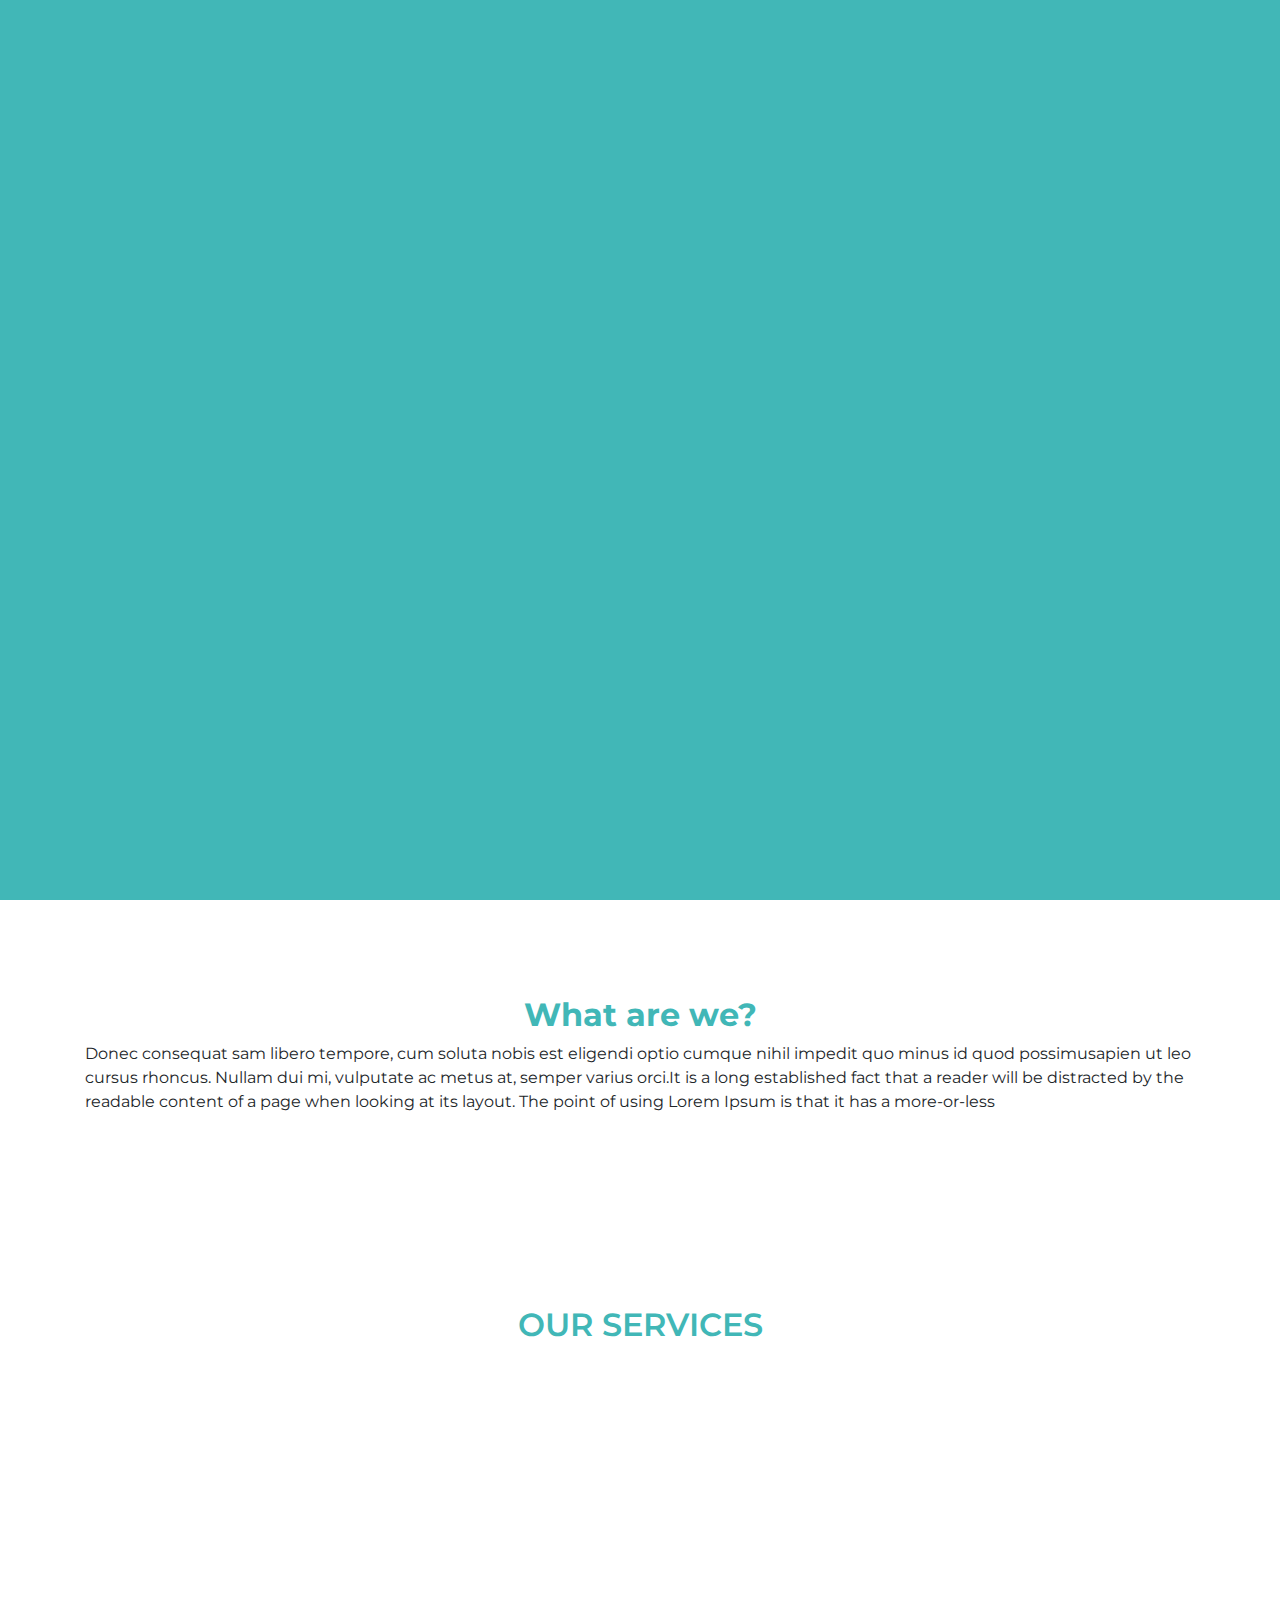
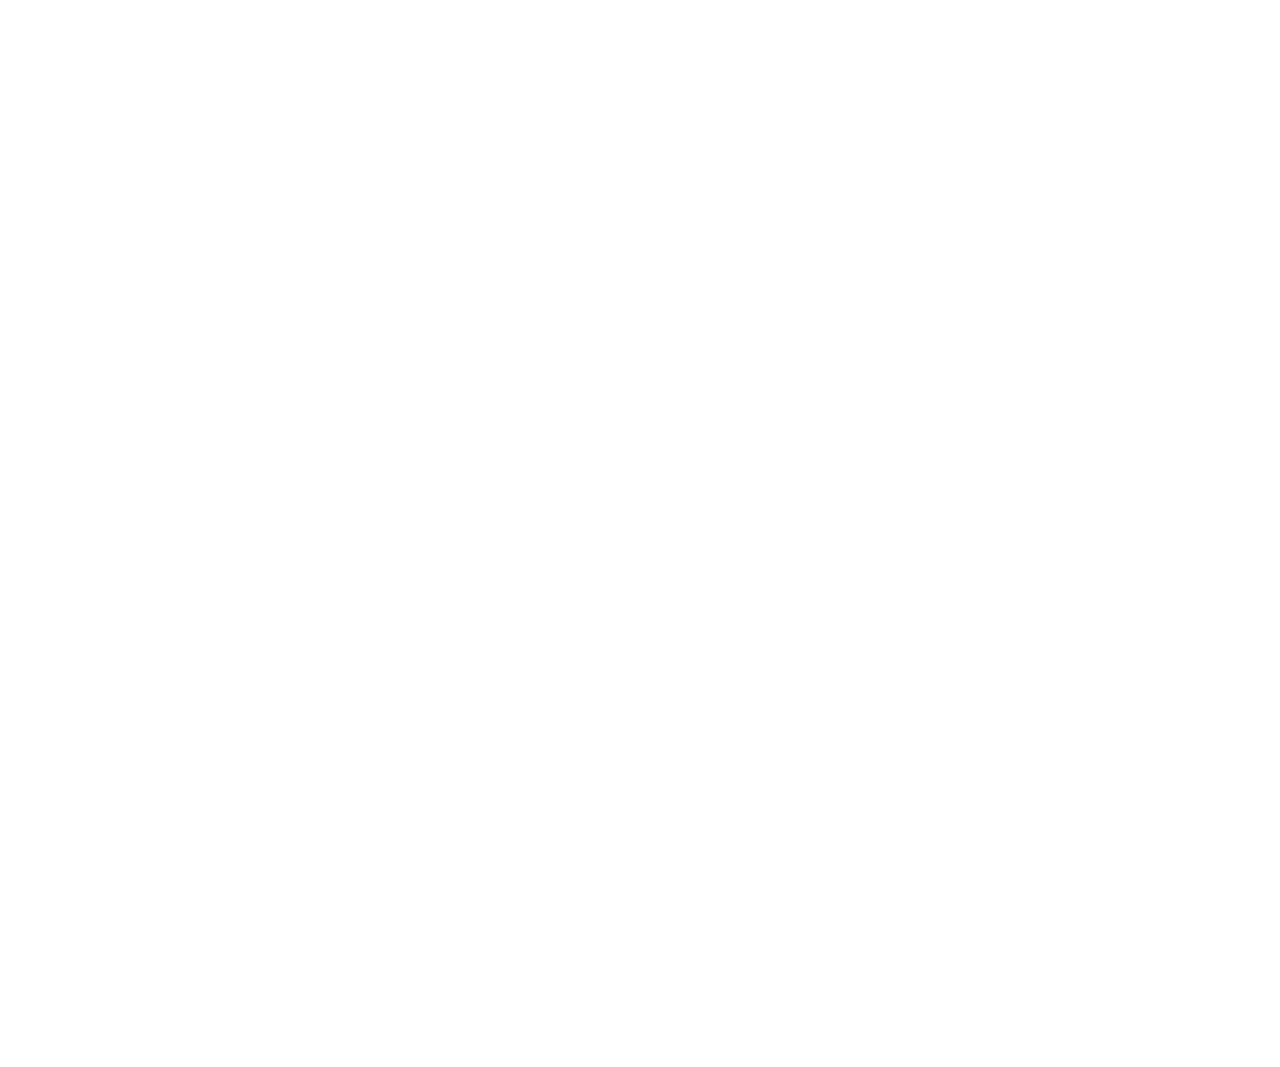
==== index.html @ a6eb1b36 "icons and changes in front-end part" ====
<!DOCTYPE html>
<html>
<head>
    <title>WECARE</title>
    <link type="text/css" rel="stylesheet" href="style.css">
    <meta charset="utf-8">
    <meta name="viewport" content="width=device-width, initial-scale=1.0, shrink-to-fit=no">
    <link rel="shortcut icon" href="./icon1.png">
    <!--Css Doodle-->
    <script src="https://unpkg.com/css-doodle@0.8.5/css-doodle.min.js"></script>
    <!-- Bootstrap CSS -->
    <link rel="stylesheet" href="https://maxcdn.bootstrapcdn.com/bootstrap/4.0.0/css/bootstrap.min.css" integrity="sha384-Gn5384xqQ1aoWXA+058RXPxPg6fy4IWvTNh0E263XmFcJlSAwiGgFAW/dAiS6JXm" crossorigin="anonymous">
    <link rel="stylesheet" href="https://cdnjs.cloudflare.com/ajax/libs/font-awesome/4.7.0/css/font-awesome.min.css">
    <link rel="stylesheet" href="/vendors/formvalidation/dist/css/formValidation.min.css">
     <link href="https://unpkg.com/aos@2.3.1/dist/aos.css" rel="stylesheet">
     <script src="https://code.jquery.com/jquery-3.5.1.min.js"></script>
</head>
<body>
    <div id="preloader"></div>
    <nav class="navbar navbar-expand-md navbar-dark bg-steel fixed-top " >
        <div class="container-fluid">
            <img src="./icon.png" height="60px" width="120px" id="mainlogo">
          <button  class="navbar-toggler" type="button" data-toggle="collapse" data-target="#navbarToggle" aria-controls="navbarToggle" aria-expanded="false" aria-label="Toggle navigation">
            <span class="navbar-toggler-icon"></span>
          </button>
          <div class="collapse navbar-collapse" id="navbarToggle">
            <div class="navbar-nav mr-auto">
             
            </div>
           
            <div class="navbar-nav">
              <a class="nav-item nav-link" href="#navv" >Home</a>
              <a class="nav-item nav-link" href="#about">About</a>
              
              <a class="nav-item nav-link" href="#services" >Services</a>
              <a class="nav-item nav-link" href="#contact">Contact </a>
              <a class="nav-item nav-link" href="login.html" >Login </a>
            </div>
            
          </div>
          
        </div>
      </nav>
      <div class="topper" id="navv">
      <div class="container">
        <div class="login">
            <div class="info">
                
                <div >
                    <h2 style="font-size: 35px;"><span style="font-weight: bold;">GOOD HEALTH CAN'T WAIT THAT'S WHY</span> <span style="font-weight: bolder;color: red;">WE CARE</span></h2>
                    <p style="font-weight: 600;">We are there for you :)<br/>Health is a state of complete harmony of the body, mind and spirit.</p>
                </div>
                
            </div>
        </div>
      </div>
      </div>
      <div class="intro" id="about">
        <div class="container">
            <h2 style="text-align: center;color: #41B7B7;"><b>What are we?</b></h2>
            <p>Donec consequat sam libero tempore, cum soluta nobis est eligendi optio cumque nihil impedit quo minus
                id quod possimusapien ut leo cursus rhoncus. Nullam dui mi, vulputate ac metus at, semper varius
                orci.It is a long established fact that a reader will be distracted by the readable content of a page when looking at its layout. The point of using Lorem Ipsum is that it has a more-or-less
            </p></p>
        </div>
      </div>
      <!-- <div class="feature">
        <div class="container-fluid">
            <div class="row">
                <div class="col-lg-12 card" data-aos="fade-right" data-offset="1000" style="background-image: url(./feature.png);background-position: center;background-size: cover;background-repeat: no-repeat;" >
                    <h3><b>Special Features</b></h3>
                    <ul style="list-style-type: none;"> 
                        <li>ABCD</li>
                        <li>ABCD</li>
                        <li>XYWZ</li>
                        <li>PQRS</li>

                    </ul>
                </div>
               
                <div class="col-lg-6 card" data-aos="fade-left" data-offset="1000"
                style="background-image: url(./clock.png);background-position: center;background-size: cover;background-repeat: no-repeat;padding-left: 8em;padding-right: 8em;" >
                    <h3><b>Opening Hours</b></h3>
                    <ul class="list-unstyled" style="list-style-type: none;">
                        <li class="clearfix py-3">
                            <span class="float-left"> Monday - Friday </span>
                            <div class="value float-right"> 9.00 - 20.00 </div>
                        </li>
                        <li class="clearfix border-top1 border-bottom1 my-3 py-3">
                            <span class="float-left"> Saturday </span>
                            <div class="value float-right"> 10.00 - 16.00 </div>
                        </li>
                        <li class="clearfix py-3">
                            <span class="float-left"> Sunday </span>
                            <div class="value float-right"> 9.30 - 18.00 </div>
                        </li>
                    </ul>
                </div> 
            </div>

        </div>
      </div> -->
      <div class="aboutus" id="services">
        <div class="container py-lg-5">
            <h2 style="text-align: center;color: #41B7B7;font-weight: 600;margin-bottom: 1em;">OUR SERVICES<b></b></h2>
            <div class="aboutinfo" data-aos="fade-up" data-offset="1000">
                <div class="col-lg-4">
                    <div class="p-md-5 p-sm-3 box servicecard">
                        <img src="./ocr.jpg" width=100 height=100 >
                        <p>It is a long established fact that a reader will be distracted by the readable content of a page when looking at its layout. The point of using Lorem Ipsum is that it has a more-or-less</p>
                    </div>
                </div>
                <div class="col-lg-4 border-left border-right">
                    <div class="p-md-5 p-sm-3 box servicecard">
                        <img src="./maps.png" width=100 height=100 >
                        <p>normal distribution of letters, as opposed to using 'Content here, content here', making it look like readable English. Many desktop publishing packages and web page editors now </p>
                    </div>
                </div>
                <div class="col-lg-4">
                    <div class="p-md-5 p-sm-3 box servicecard">
                        <img src="./search.png" width=100 height=100 >
                        <p>normal distribution of letters, as opposed to using 'Content here, content here', making it look like readable English. Many desktop publishing packages and web page editors now </p>
    
                    </div>
                </div>
            </div>
            <div class="aboutinfo" data-aos="fade-up" data-offset="1000">
                <div class="col-lg-4">
                    <div class="p-md-5 p-sm-3 box servicecard">
                        <img src="./android.png" width=100 height=100 >
                        <p>normal distribution of letters, as opposed to using 'Content here, content here', making it look like readable English. Many desktop publishing packages and web page editors now </p>
    
                    </div>
                </div>
                <div class="col-lg-4 border-left border-right">
                    <div class="p-md-5 p-sm-3 box servicecard">
                        <img src="./chatbot1.png" width=100 height=100 >
                        <p>normal distribution of letters, as opposed to using 'Content here, content here', making it look like readable English. Many desktop publishing packages and web page editors now </p>
    
                    </div>
                </div>
                <div class="col-lg-4">
                    <div class="p-md-5 p-sm-3 box servicecard">
                        <img src="./hospital.png" width=100 height=100 >
                        <p>normal distribution of letters, as opposed to using 'Content here, content here', making it look like readable English. Many desktop publishing packages and web page editors now </p>
    
                    </div>
                </div>
            </div>
      </div>
      <footer class="footer py-md-5 pt-md-3 pb-sm-5"data-aos="zoom-in" data-offset="2000" id="contact">
     
        <div class="container-fluid py-lg-5 ">
            <div class="row p-sm-4 px-3 py-5">
                <div class="col-lg-4 col-md-6 footer-top mt-lg-0 mt-md-5">
                    <h2>
                        <a href="index.html" class="text-theme text-uppercase">
                            HACK
                        </a>
                    </h2>
                    <p class="mt-2">Donec consequat sam libero tempore, cum soluta nobis est eligendi optio cumque nihil impedit quo minus
                        id quod possimusapien ut leo cursus rhoncus. Nullam dui mi, vulputate ac metus at, semper varius
                        orci.
                    </p>
                </div>
                <div class="col-lg-4  col-md-6 mt-lg-0 mt-5">
                    <div class=".footerv2-w3ls">
                        <h3 class="mb-3 w3f_title">Navigation</h3>
                        <hr>
                        <ul class="list-agileits" style="list-style-type: none;">
                            <li>
                                <a href="index.html">
                                    Home
                                </a>
                            </li>
                            <li class="my-2">
                                <a href="about.html">
                                    About Us
                                </a>
                            </li>
                            <li class="my-2">
                                <a href="gallery.html">
                                    Services
                                </a>
                            </li>
                           
                            <li>
                                <a href="contact.html">
                                    Contact Us
                                </a>
                            </li>
                        </ul>
                    </div>
                </div>
                <div class="col-lg-4 col-md-6 mt-lg-0 mt-5">
                    <div class="footerv2-w3ls">
                        <h3 class="mb-3 w3f_title">Contact Us</h3>
                        <hr>
                        <div class="fv3-contact">
                            
                            <p>
                                <a href="mailto:example@email.com">info@example.com</a>
                            </p>
                        </div>
                        <div class="fv3-contact my-2">
                            
                            <p>+456 123 7890</p>
                        </div>
                        <div class="fv3-contact">
                         
                            <p>+90 nsequursu dsdesdc,
                                <br>xxx Street State 34789.</p>
                        </div>
                    </div>
                </div>
               
            </div>
        </div>
        <!-- //footer bottom -->
    </footer>

      <script src="https://unpkg.com/aos@2.3.1/dist/aos.js"></script>
      <script>
        AOS.init();
      </script>
      <script>
          $(document).ready(function () {
    $(window).on('scroll', function () {
  
    if ($(this).scrollTop() > 0) {
        if (!$('nav').hasClass('navbar-scrolled')) {
            $('nav').addClass('navbar-scrolled');
            console.log()
        }
    } else {
        if ($('nav').hasClass('navbar-scrolled')) {
            $('nav').removeClass('navbar-scrolled');
        }
    }
    });
   
  })
  
const map = document.querySelector('#contact')
const map1=document.querySelector('#about')
// simulates arriving at #Who-We-Are for the purpose of this example
    
        addEventListener('DOMContentLoaded', event => {
        if (window.location.hash === 'contact') {
            map.scrollIntoView({behavior: "smooth", block: "start"});
        }
        });
        addEventListener('DOMContentLoaded', event => {
        if (window.location.hash === 'about') {
            map.scrollIntoView({behavior: "smooth", block: "start"});
        }
        });
        </script>
         <script>
            $(function () {
            setTimeout(function () {
              $('#preloader').fadeOut('slow', function () {
                $(this).remove();
              });
            }, 2000);
          });
          </script>

</body>

</html>
---- style.css ----
@import url('https://fonts.googleapis.com/css2?family=Montserrat&display=swap');
@import url('https://fonts.googleapis.com/css2?family=Fredoka+One&display=swap');
*{
  font-family: 'Montserrat', sans-serif;
}
html{
    scroll-behavior: smooth;
}
body{
    margin: 0;
    padding: 0;
    width: 100%;
    overflow-x: hidden;
}

  #mainlogo{
    width:230px;
  }
  .dropdown .dropbtn {
    font-size: 16px;  
    border: none;
    outline: none;
    color: black;
    background-color: inherit;
    font-family: inherit;
    margin: 0;
  }
  
  
  
  .dropdown-content {
    display: none;
    position: absolute;
    background-color: #41B7B7;
    min-width: 160px;
    box-shadow: 0px 8px 16px 0px rgba(0,0,0,0.2);
    box-shadow: inset 0px 8px 8px 0px rgba(0,0,0,0.2);
    z-index: 1;
  }
  
  .dropdown-content a {
    float: none;
    color: black;
    padding: 12px 16px;
    text-decoration: none;
    display: block;
    text-align: left;
  }
  
  .dropdown-content a:hover {
    color: blue;
  }
  
  .dropdown:hover .dropdown-content {
    display: block;
  }
.bg-steel {
    background-color: transparent;
    
  }
  .navbar-scrolled{
      background-color: #41B7B7;
      box-shadow:0px 0px 10px 0px rgba(0,0,0,0.6);
  }
  #navbarToggle > div:nth-child(2) > a{
      color: black;
      margin:0px 0.8em;
      font-weight: 600;
  }
  .intro{
      padding: 6em 0px;
  }
  .topper{
      background-image: url(./topper.png);
      height: 100vh;
      background-repeat: no-repeat;
      background-size: cover;
     

  }
  #preloader{
    display: -webkit-box;
    display: flex;
    width: 100%;
    height: 100vh;
    left: 0;
    background-image: url(./loader.gif);
    background-position: center;
    background-repeat: no-repeat;
    
    top: 0;
    bottom: 0;
    right: 0;
    z-index: 99999;
    position: fixed;
    overflow: visible;
    -webkit-box-align: center;
            align-items: center;
    -webkit-box-pack: center;
            justify-content: center;
    background-color: #41B7B7;
    margin: 0;
  }
  .topper1{
    background-image: url(./signup.png);
    height: 100vh;
    background-repeat: no-repeat;
    background-size: cover;
  }
  .login{
    padding:15vw 50vw 13vw 0vw;
  }
  .login1{
      padding: 10vw 20vw 13vw 20vw;
      
  }
  .info1{
    background-color: white;
    border-radius: 8px;
    padding: 3em;
  }
  .form-group{
      margin: 2em auto;
  }
  .signin{
      margin-top: 2em;
  }
  .signin span{
      color: blue;
      font-weight: 600;
  }
  .row{
      display: flex;
      text-align: center;
  }
  footer a{
      color: #41B7B7;
  }
  .card{
     padding: 2em 8em;
  }
  li,li span{
      
      font-weight: 800;
  }
  .border-bottom1{
    border-bottom: 2px solid black !important;
  }
  .border-top1{
      border-top: 2px solid black !important;
  }
  .aboutus{
      text-align: justify;
      padding-top: 2em;
  }
  .aboutinfo{
      display: flex;
      flex-wrap: wrap;
  }
  .aboutus h4{
      text-align: center;
      font-weight: 600;
  }
  .footer {
	background: #0c0c0c;
	position: relative;
}
.footerv3-top h3 {
	font-size: 1.3em;
	color: #fff;
	text-transform: uppercase;
	margin-bottom: 1.5em;
}
h4.footer-title {
	color: #777;
	text-transform: capitalize;
}
.footer p a {
	color: #777;
}

.footer p a:hover {
	color: #ED4F2E;
}
.footer-top p {
	max-width: 400px;
	color: #777;
}
.footer-top p {
	max-width: 400px;
}

.footerv2-w3ls ul.social-iconsv2 li {
	display: inline-block;
	margin-right: 6px;
}

.footerv2-w3ls ul.social-iconsv2 li a {
	text-decoration: none;
	font-size: 16px;
	color: #fff;
}

.footerv2-w3ls ul.social-iconsv2 li a i.fab {
	font-size: 14px;
	line-height: 30px;
	width: 30px;
	height: 30px;
	text-align: center;
	background-color: transparent;
	transition: all 0.5s ease-in-out;
	-webkit-transition: all 0.5s ease-in-out;
	-moz-transition: all 0.5s ease-in-out;
	-o-transition: all 0.5s ease-in-out;
	-ms-transition: all 0.5s ease-in-out;
}

.footerv2-w3ls ul.social-iconsv2 li:first-child {
	background:#41B7B7;
	color: #fff;
}

.footerv2-w3ls ul.social-iconsv2 li:last-child {
	background:#41B7B7;
	color: #000;
}

.footerv2-w3ls ul.social-iconsv2 li:nth-child(3) {
	background: #dd4b39;
	color: #000;
}

.footerv2-w3ls ul.social-iconsv2 li a i.fab:hover {
	background-color: #fff;
	color: #000;
}

.footerv2-w3ls ul.social-iconsv2 li:nth-child(2) {
	background: #41B7B7;
	color: #000;
}

.footerv2-w3ls ul.social-iconsv2 li a:hover {
	color: #fff;
}

hr {
	border-top: 1px solid rgb(31, 31, 31);
}
.footer-position {
	position: absolute;
	width: 60%;
	background: #41B7B7;
	left: 20%;
	top: -8%;
}
h3.w3f_title {
	font-size: 1.3em;
	color: #41B7B7;
}
.box{
    transform: scale(1);
    transition: all 0.3s ease-in-out;
}
.box:hover{
    transform: scale(1.1);
    transition: all 0.3s ease-in-out;
    background-color: rgb(190, 190, 190);
}

.servicecard{
  display: flex; 
  flex-direction: column;
  align-items: center;
}

.servicecard img{
  margin-bottom: 20px;
}
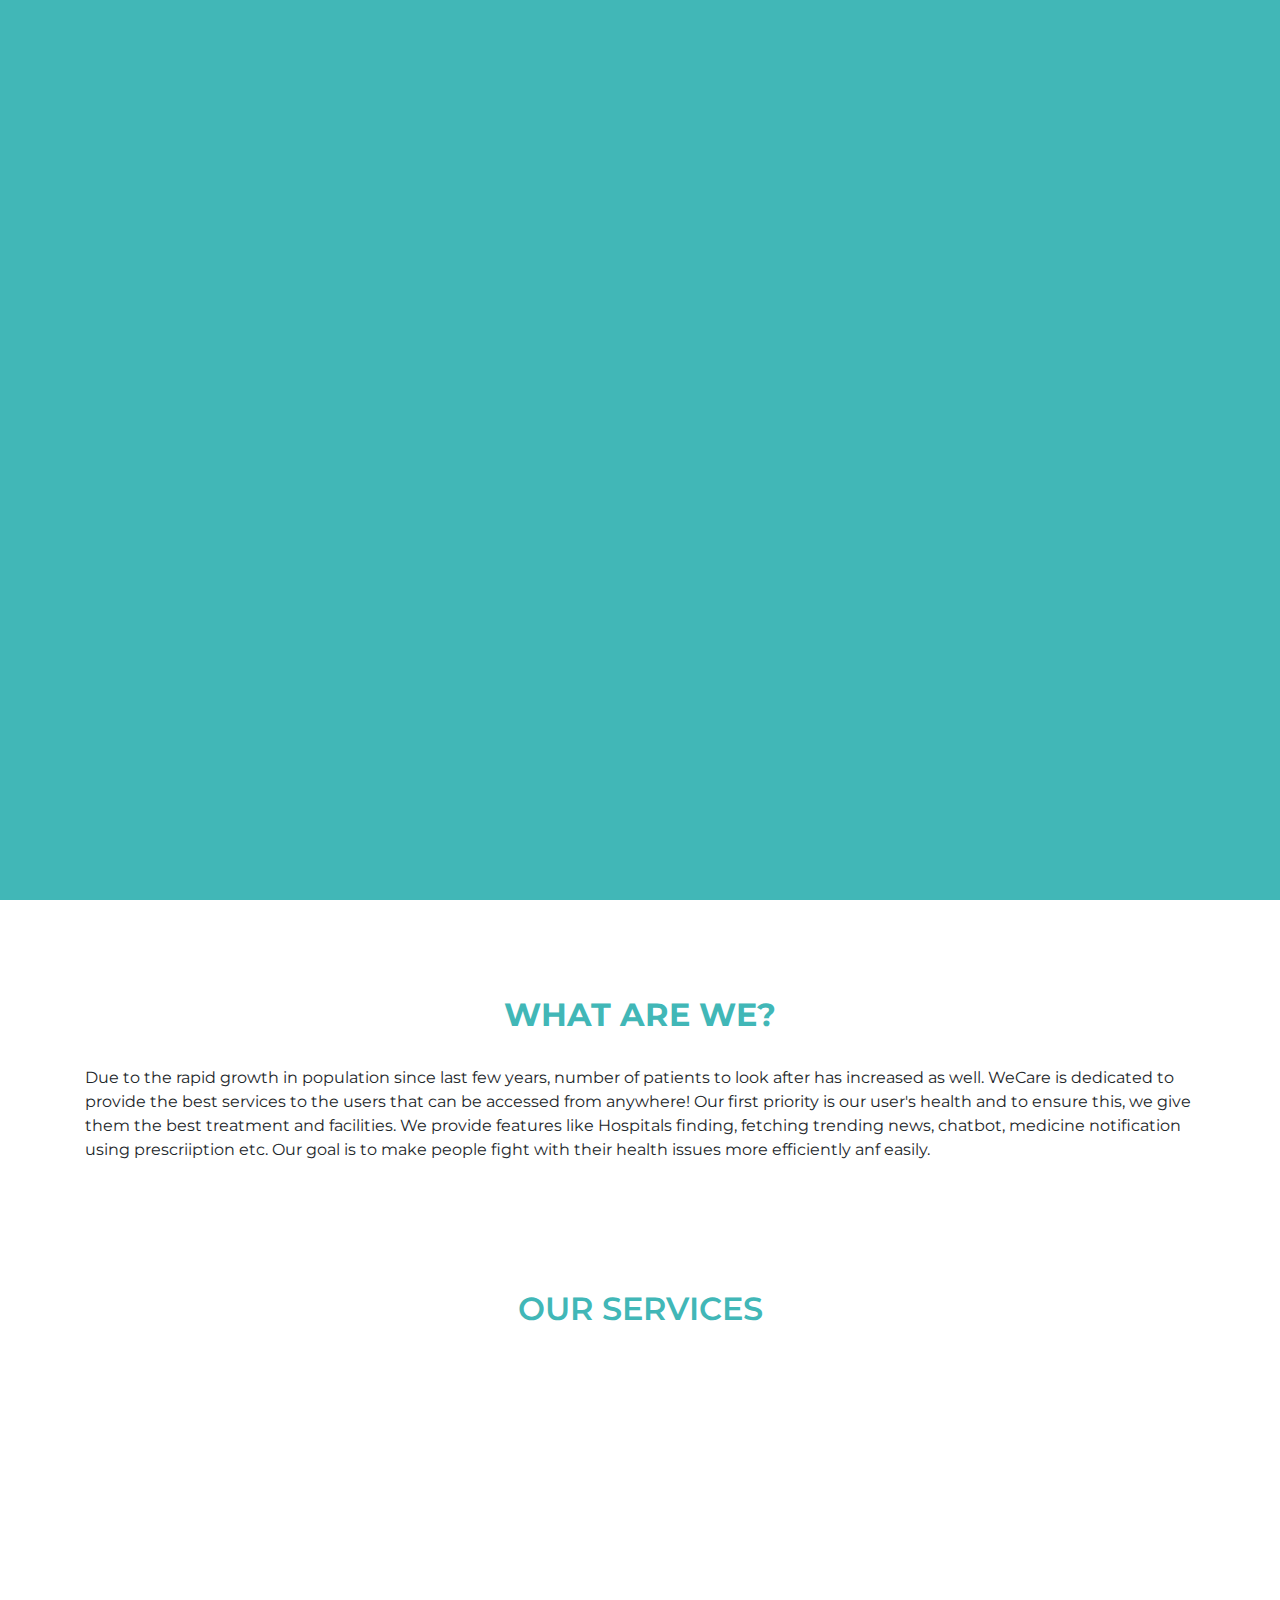
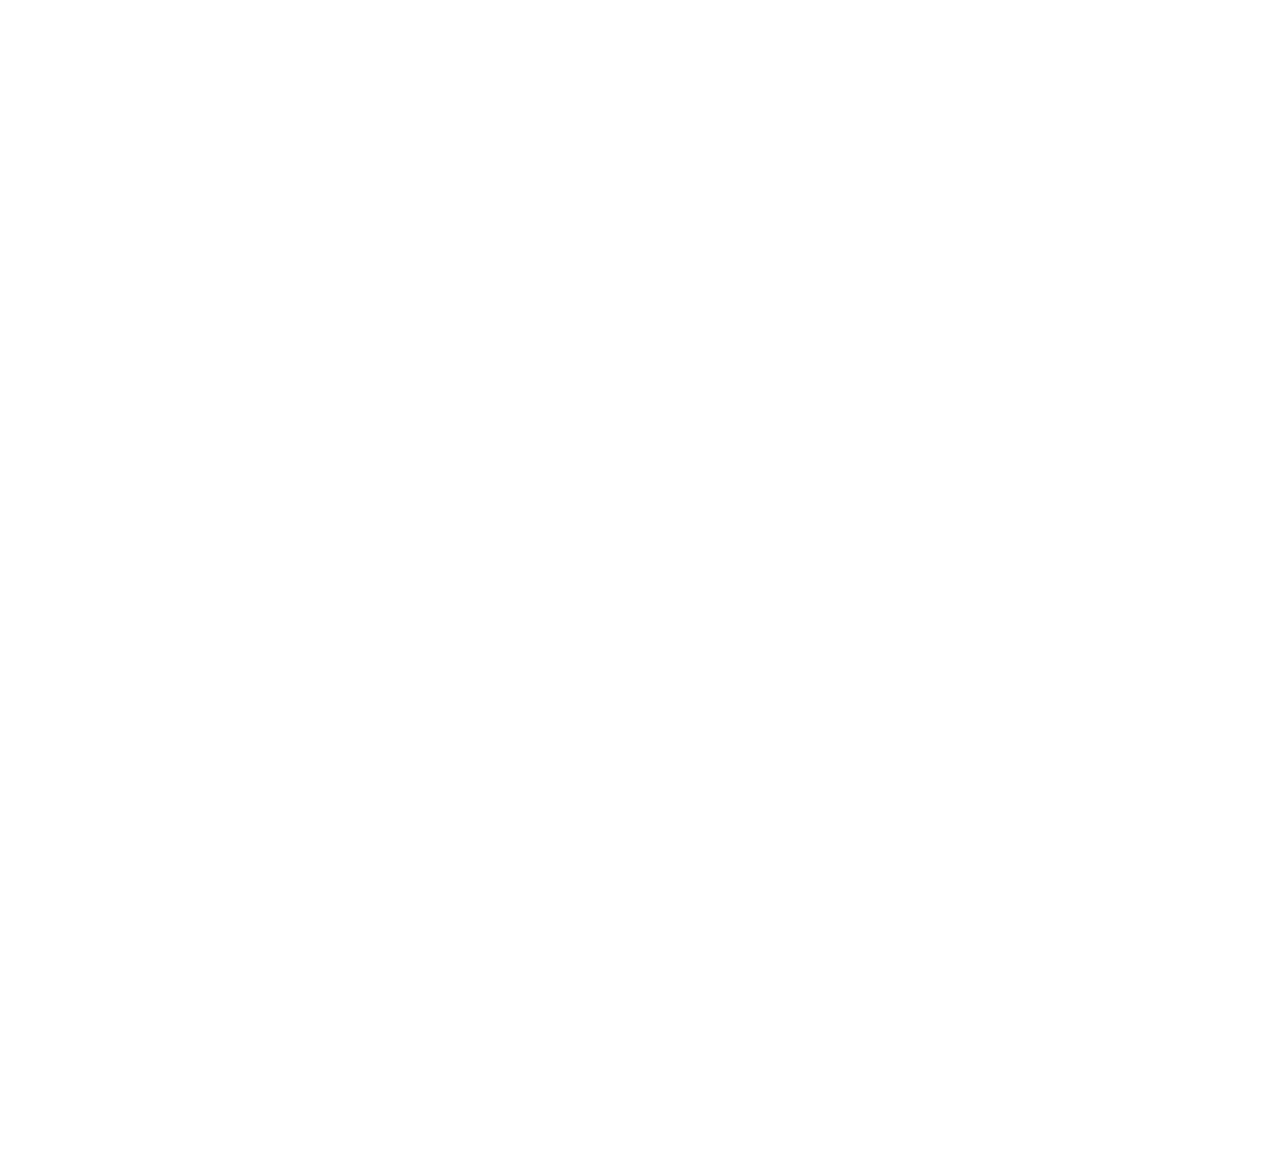
==== commit b4b0a6da: "Add files via upload" ====
--- a/index.html
+++ b/index.html
@@ -1,271 +1,265 @@
-<!DOCTYPE html>
-<html>
-<head>
-    <title>WECARE</title>
-    <link type="text/css" rel="stylesheet" href="style.css">
-    <meta charset="utf-8">
-    <meta name="viewport" content="width=device-width, initial-scale=1.0, shrink-to-fit=no">
-    <link rel="shortcut icon" href="./icon1.png">
-    <!--Css Doodle-->
-    <script src="https://unpkg.com/css-doodle@0.8.5/css-doodle.min.js"></script>
-    <!-- Bootstrap CSS -->
-    <link rel="stylesheet" href="https://maxcdn.bootstrapcdn.com/bootstrap/4.0.0/css/bootstrap.min.css" integrity="sha384-Gn5384xqQ1aoWXA+058RXPxPg6fy4IWvTNh0E263XmFcJlSAwiGgFAW/dAiS6JXm" crossorigin="anonymous">
-    <link rel="stylesheet" href="https://cdnjs.cloudflare.com/ajax/libs/font-awesome/4.7.0/css/font-awesome.min.css">
-    <link rel="stylesheet" href="/vendors/formvalidation/dist/css/formValidation.min.css">
-     <link href="https://unpkg.com/aos@2.3.1/dist/aos.css" rel="stylesheet">
-     <script src="https://code.jquery.com/jquery-3.5.1.min.js"></script>
-</head>
-<body>
-    <div id="preloader"></div>
-    <nav class="navbar navbar-expand-md navbar-dark bg-steel fixed-top " >
-        <div class="container-fluid">
-            <img src="./icon.png" height="60px" width="120px" id="mainlogo">
-          <button  class="navbar-toggler" type="button" data-toggle="collapse" data-target="#navbarToggle" aria-controls="navbarToggle" aria-expanded="false" aria-label="Toggle navigation">
-            <span class="navbar-toggler-icon"></span>
-          </button>
-          <div class="collapse navbar-collapse" id="navbarToggle">
-            <div class="navbar-nav mr-auto">
-             
-            </div>
-           
-            <div class="navbar-nav">
-              <a class="nav-item nav-link" href="#navv" >Home</a>
-              <a class="nav-item nav-link" href="#about">About</a>
-              
-              <a class="nav-item nav-link" href="#services" >Services</a>
-              <a class="nav-item nav-link" href="#contact">Contact </a>
-              <a class="nav-item nav-link" href="login.html" >Login </a>
-            </div>
-            
-          </div>
-          
-        </div>
-      </nav>
-      <div class="topper" id="navv">
-      <div class="container">
-        <div class="login">
-            <div class="info">
-                
-                <div >
-                    <h2 style="font-size: 35px;"><span style="font-weight: bold;">GOOD HEALTH CAN'T WAIT THAT'S WHY</span> <span style="font-weight: bolder;color: red;">WE CARE</span></h2>
-                    <p style="font-weight: 600;">We are there for you :)<br/>Health is a state of complete harmony of the body, mind and spirit.</p>
-                </div>
-                
-            </div>
-        </div>
-      </div>
-      </div>
-      <div class="intro" id="about">
-        <div class="container">
-            <h2 style="text-align: center;color: #41B7B7;"><b>What are we?</b></h2>
-            <p>Donec consequat sam libero tempore, cum soluta nobis est eligendi optio cumque nihil impedit quo minus
-                id quod possimusapien ut leo cursus rhoncus. Nullam dui mi, vulputate ac metus at, semper varius
-                orci.It is a long established fact that a reader will be distracted by the readable content of a page when looking at its layout. The point of using Lorem Ipsum is that it has a more-or-less
-            </p></p>
-        </div>
-      </div>
-      <!-- <div class="feature">
-        <div class="container-fluid">
-            <div class="row">
-                <div class="col-lg-12 card" data-aos="fade-right" data-offset="1000" style="background-image: url(./feature.png);background-position: center;background-size: cover;background-repeat: no-repeat;" >
-                    <h3><b>Special Features</b></h3>
-                    <ul style="list-style-type: none;"> 
-                        <li>ABCD</li>
-                        <li>ABCD</li>
-                        <li>XYWZ</li>
-                        <li>PQRS</li>
-
-                    </ul>
-                </div>
-               
-                <div class="col-lg-6 card" data-aos="fade-left" data-offset="1000"
-                style="background-image: url(./clock.png);background-position: center;background-size: cover;background-repeat: no-repeat;padding-left: 8em;padding-right: 8em;" >
-                    <h3><b>Opening Hours</b></h3>
-                    <ul class="list-unstyled" style="list-style-type: none;">
-                        <li class="clearfix py-3">
-                            <span class="float-left"> Monday - Friday </span>
-                            <div class="value float-right"> 9.00 - 20.00 </div>
-                        </li>
-                        <li class="clearfix border-top1 border-bottom1 my-3 py-3">
-                            <span class="float-left"> Saturday </span>
-                            <div class="value float-right"> 10.00 - 16.00 </div>
-                        </li>
-                        <li class="clearfix py-3">
-                            <span class="float-left"> Sunday </span>
-                            <div class="value float-right"> 9.30 - 18.00 </div>
-                        </li>
-                    </ul>
-                </div> 
-            </div>
-
-        </div>
-      </div> -->
-      <div class="aboutus" id="services">
-        <div class="container py-lg-5">
-            <h2 style="text-align: center;color: #41B7B7;font-weight: 600;margin-bottom: 1em;">OUR SERVICES<b></b></h2>
-            <div class="aboutinfo" data-aos="fade-up" data-offset="1000">
-                <div class="col-lg-4">
-                    <div class="p-md-5 p-sm-3 box servicecard">
-                        <img src="./ocr.jpg" width=100 height=100 >
-                        <p>It is a long established fact that a reader will be distracted by the readable content of a page when looking at its layout. The point of using Lorem Ipsum is that it has a more-or-less</p>
-                    </div>
-                </div>
-                <div class="col-lg-4 border-left border-right">
-                    <div class="p-md-5 p-sm-3 box servicecard">
-                        <img src="./maps.png" width=100 height=100 >
-                        <p>normal distribution of letters, as opposed to using 'Content here, content here', making it look like readable English. Many desktop publishing packages and web page editors now </p>
-                    </div>
-                </div>
-                <div class="col-lg-4">
-                    <div class="p-md-5 p-sm-3 box servicecard">
-                        <img src="./search.png" width=100 height=100 >
-                        <p>normal distribution of letters, as opposed to using 'Content here, content here', making it look like readable English. Many desktop publishing packages and web page editors now </p>
-    
-                    </div>
-                </div>
-            </div>
-            <div class="aboutinfo" data-aos="fade-up" data-offset="1000">
-                <div class="col-lg-4">
-                    <div class="p-md-5 p-sm-3 box servicecard">
-                        <img src="./android.png" width=100 height=100 >
-                        <p>normal distribution of letters, as opposed to using 'Content here, content here', making it look like readable English. Many desktop publishing packages and web page editors now </p>
-    
-                    </div>
-                </div>
-                <div class="col-lg-4 border-left border-right">
-                    <div class="p-md-5 p-sm-3 box servicecard">
-                        <img src="./chatbot1.png" width=100 height=100 >
-                        <p>normal distribution of letters, as opposed to using 'Content here, content here', making it look like readable English. Many desktop publishing packages and web page editors now </p>
-    
-                    </div>
-                </div>
-                <div class="col-lg-4">
-                    <div class="p-md-5 p-sm-3 box servicecard">
-                        <img src="./hospital.png" width=100 height=100 >
-                        <p>normal distribution of letters, as opposed to using 'Content here, content here', making it look like readable English. Many desktop publishing packages and web page editors now </p>
-    
-                    </div>
-                </div>
-            </div>
-      </div>
-      <footer class="footer py-md-5 pt-md-3 pb-sm-5"data-aos="zoom-in" data-offset="2000" id="contact">
-     
-        <div class="container-fluid py-lg-5 ">
-            <div class="row p-sm-4 px-3 py-5">
-                <div class="col-lg-4 col-md-6 footer-top mt-lg-0 mt-md-5">
-                    <h2>
-                        <a href="index.html" class="text-theme text-uppercase">
-                            HACK
-                        </a>
-                    </h2>
-                    <p class="mt-2">Donec consequat sam libero tempore, cum soluta nobis est eligendi optio cumque nihil impedit quo minus
-                        id quod possimusapien ut leo cursus rhoncus. Nullam dui mi, vulputate ac metus at, semper varius
-                        orci.
-                    </p>
-                </div>
-                <div class="col-lg-4  col-md-6 mt-lg-0 mt-5">
-                    <div class=".footerv2-w3ls">
-                        <h3 class="mb-3 w3f_title">Navigation</h3>
-                        <hr>
-                        <ul class="list-agileits" style="list-style-type: none;">
-                            <li>
-                                <a href="index.html">
-                                    Home
-                                </a>
-                            </li>
-                            <li class="my-2">
-                                <a href="about.html">
-                                    About Us
-                                </a>
-                            </li>
-                            <li class="my-2">
-                                <a href="gallery.html">
-                                    Services
-                                </a>
-                            </li>
-                           
-                            <li>
-                                <a href="contact.html">
-                                    Contact Us
-                                </a>
-                            </li>
-                        </ul>
-                    </div>
-                </div>
-                <div class="col-lg-4 col-md-6 mt-lg-0 mt-5">
-                    <div class="footerv2-w3ls">
-                        <h3 class="mb-3 w3f_title">Contact Us</h3>
-                        <hr>
-                        <div class="fv3-contact">
-                            
-                            <p>
-                                <a href="mailto:example@email.com">info@example.com</a>
-                            </p>
-                        </div>
-                        <div class="fv3-contact my-2">
-                            
-                            <p>+456 123 7890</p>
-                        </div>
-                        <div class="fv3-contact">
-                         
-                            <p>+90 nsequursu dsdesdc,
-                                <br>xxx Street State 34789.</p>
-                        </div>
-                    </div>
-                </div>
-               
-            </div>
-        </div>
-        <!-- //footer bottom -->
-    </footer>
-
-      <script src="https://unpkg.com/aos@2.3.1/dist/aos.js"></script>
-      <script>
-        AOS.init();
-      </script>
-      <script>
-          $(document).ready(function () {
-    $(window).on('scroll', function () {
-  
-    if ($(this).scrollTop() > 0) {
-        if (!$('nav').hasClass('navbar-scrolled')) {
-            $('nav').addClass('navbar-scrolled');
-            console.log()
-        }
-    } else {
-        if ($('nav').hasClass('navbar-scrolled')) {
-            $('nav').removeClass('navbar-scrolled');
-        }
-    }
-    });
-   
-  })
-  
-const map = document.querySelector('#contact')
-const map1=document.querySelector('#about')
-// simulates arriving at #Who-We-Are for the purpose of this example
-    
-        addEventListener('DOMContentLoaded', event => {
-        if (window.location.hash === 'contact') {
-            map.scrollIntoView({behavior: "smooth", block: "start"});
-        }
-        });
-        addEventListener('DOMContentLoaded', event => {
-        if (window.location.hash === 'about') {
-            map.scrollIntoView({behavior: "smooth", block: "start"});
-        }
-        });
-        </script>
-         <script>
-            $(function () {
-            setTimeout(function () {
-              $('#preloader').fadeOut('slow', function () {
-                $(this).remove();
-              });
-            }, 2000);
-          });
-          </script>
-
-</body>
-
+<!DOCTYPE html>
+<html>
+<head>
+    <title>WECARE</title>
+    <link type="text/css" rel="stylesheet" href="style.css">
+    <meta charset="utf-8">
+    <meta name="viewport" content="width=device-width, initial-scale=1.0, shrink-to-fit=no">
+    <link rel="shortcut icon" href="./icon1.png">
+    <!--Css Doodle-->
+    <script src="https://unpkg.com/css-doodle@0.8.5/css-doodle.min.js"></script>
+    <!-- Bootstrap CSS -->
+    <link rel="stylesheet" href="https://maxcdn.bootstrapcdn.com/bootstrap/4.0.0/css/bootstrap.min.css" integrity="sha384-Gn5384xqQ1aoWXA+058RXPxPg6fy4IWvTNh0E263XmFcJlSAwiGgFAW/dAiS6JXm" crossorigin="anonymous">
+    <link rel="stylesheet" href="https://cdnjs.cloudflare.com/ajax/libs/font-awesome/4.7.0/css/font-awesome.min.css">
+    <link rel="stylesheet" href="/vendors/formvalidation/dist/css/formValidation.min.css">
+     <link href="https://unpkg.com/aos@2.3.1/dist/aos.css" rel="stylesheet">
+     <script src="https://code.jquery.com/jquery-3.5.1.min.js"></script>
+</head>
+<body>
+    <div id="preloader"></div>
+    <nav class="navbar navbar-expand-md navbar-dark bg-steel fixed-top " >
+        <div class="container-fluid">
+            <img src="./icon.png" height="60px" width="120px" id="mainlogo">
+          <button  class="navbar-toggler" type="button" data-toggle="collapse" data-target="#navbarToggle" aria-controls="navbarToggle" aria-expanded="false" aria-label="Toggle navigation">
+            <span class="navbar-toggler-icon"></span>
+          </button>
+          <div class="collapse navbar-collapse" id="navbarToggle">
+            <div class="navbar-nav mr-auto">
+             
+            </div>
+           
+            <div class="navbar-nav">
+              <a class="nav-item nav-link" href="#navv" >Home</a>
+              <a class="nav-item nav-link" href="#about">About</a>
+              
+              <a class="nav-item nav-link" href="#services" >Services</a>
+              <a class="nav-item nav-link" href="#contact">Contact </a>
+              <a class="nav-item nav-link" href="login.html" >Login </a>
+            </div>
+            
+          </div>
+          
+        </div>
+      </nav>
+      <div class="topper" id="navv">
+      <div class="container">
+        <div class="login">
+            <div class="info">
+                
+                <div >
+                    <h2 style="font-size: 35px;"><span style="font-weight: bold;">GOOD HEALTH CAN'T WAIT THAT'S WHY</span> <span style="font-weight: bolder;color: red;">WE CARE</span></h2>
+                    <p style="font-weight: 600;">We are there for you :)<br/>Health is a state of complete harmony of the body, mind and spirit.</p>
+                </div>
+                
+            </div>
+        </div>
+      </div>
+      </div>
+      <div class="intro" id="about">
+        <div class="container">
+            <h2 style="text-align: center;color: #41B7B7;margin-bottom: 1em;"><b>WHAT ARE WE?</b></h2>
+            <p>Due to the rapid growth in population since last few years, number of patients to look after has increased as well. WeCare is dedicated to provide the best services to the users that can be accessed from anywhere! Our first priority is our user's health and to ensure this, we give them the best treatment and facilities. We provide features like Hospitals finding, fetching trending news, chatbot, medicine notification using prescriiption etc. Our goal is to make people fight with their health issues more efficiently anf easily.</p>
+        </div>
+      </div>
+      <!-- <div class="feature">
+        <div class="container-fluid">
+            <div class="row">
+                <div class="col-lg-12 card" data-aos="fade-right" data-offset="1000" style="background-image: url(./feature.png);background-position: center;background-size: cover;background-repeat: no-repeat;" >
+                    <h3><b>Special Features</b></h3>
+                    <ul style="list-style-type: none;"> 
+                        <li>ABCD</li>
+                        <li>ABCD</li>
+                        <li>XYWZ</li>
+                        <li>PQRS</li>
+
+                    </ul>
+                </div>
+               
+                <div class="col-lg-6 card" data-aos="fade-left" data-offset="1000"
+                style="background-image: url(./clock.png);background-position: center;background-size: cover;background-repeat: no-repeat;padding-left: 8em;padding-right: 8em;" >
+                    <h3><b>Opening Hours</b></h3>
+                    <ul class="list-unstyled" style="list-style-type: none;">
+                        <li class="clearfix py-3">
+                            <span class="float-left"> Monday - Friday </span>
+                            <div class="value float-right"> 9.00 - 20.00 </div>
+                        </li>
+                        <li class="clearfix border-top1 border-bottom1 my-3 py-3">
+                            <span class="float-left"> Saturday </span>
+                            <div class="value float-right"> 10.00 - 16.00 </div>
+                        </li>
+                        <li class="clearfix py-3">
+                            <span class="float-left"> Sunday </span>
+                            <div class="value float-right"> 9.30 - 18.00 </div>
+                        </li>
+                    </ul>
+                </div> 
+            </div>
+
+        </div>
+      </div> -->
+      <div class="aboutus" id="services">
+        <div class="container py-lg-5">
+            <h2 style="text-align: center;color: #41B7B7;font-weight: 600;margin-bottom: 1em;">OUR SERVICES<b></b></h2>
+            <div class="aboutinfo" data-aos="fade-up" data-offset="1000">
+                <div class="col-lg-4">
+                    <div class="p-md-5 p-sm-3 box servicecard">
+                        <img src="./ocr.jpg" width=100 height=100 >
+                        <p>Have your prescription with you? but forgetful as to when to take the medicines! Dont worry, just scan your prescription here and add the date and time to your calender. Our website will notify you!</p>
+                    </div>
+                </div>
+                <div class="col-lg-4 border-left border-right">
+                    <div class="p-md-5 p-sm-3 box servicecard">
+                        <img src="./maps.png" width=100 height=100 >
+                        <p>normal distribution of letters, as opposed to using 'Content here, content here', making it look like readable English. Many desktop publishing packages and web page editors now </p>
+                    </div>
+                </div>
+                <div class="col-lg-4">
+                    <div class="p-md-5 p-sm-3 box servicecard">
+                        <img src="./search.png" width=100 height=100 >
+                        <p>normal distribution of letters, as opposed to using 'Content here, content here', making it look like readable English. Many desktop publishing packages and web page editors now </p>
+    
+                    </div>
+                </div>
+            </div>
+            <div class="aboutinfo" data-aos="fade-up" data-offset="1000">
+                <div class="col-lg-4">
+                    <div class="p-md-5 p-sm-3 box servicecard">
+                        <img src="./android.png" width=100 height=100 >
+                        <p>We also provide you with an app that takes permission to access all your contacts. This app will help you send SOS message to all your emergency contacts in case you feel uneasy with your health</p>
+    
+                    </div>
+                </div>
+                <div class="col-lg-4 border-left border-right">
+                    <div class="p-md-5 p-sm-3 box servicecard">
+                        <img src="./chatbot1.png" width=100 height=100 >
+                        <p>Hey! I am chatbot. You can chat with me using text or speech , and I will try to answer your questions. Ask me anything for like "what is the weather?", "Hospitals nearby" or "Add a health issue" etc and I will help you. </p>
+    
+                    </div>
+                </div>
+                <div class="col-lg-4">
+                    <div class="p-md-5 p-sm-3 box servicecard">
+                        <img src="./hospital.png" width=100 height=100 >
+                        <p>normal distribution of letters, as opposed to using 'Content here, content here', making it look like readable English. Many desktop publishing packages and web page editors now </p>
+    
+                    </div>
+                </div>
+            </div>
+      </div>
+      <footer class="footer py-md-5 pt-md-3 pb-sm-5"data-aos="zoom-in" data-offset="2000" id="contact">
+     
+        <div class="container-fluid py-lg-5 ">
+            <div class="row p-sm-4 px-3 py-5">
+                <div class="col-lg-4 col-md-6 footer-top mt-lg-0 mt-md-5" style="display: flex;justify-content: center;flex-direction: column;align-items: center;">
+                    <h2>
+                        <a href="index.html" class="text-theme text-uppercase">
+                            <img src="./icon1.png" height="40px" width="60px">WECARE
+                        </a>
+                    </h2>
+                    <p class="mt-2" style="text-align: justify;">WeCare is dedicated to provide the best services to the users that can be accessed from anywhere! Our first priority is our user's health and to ensure this, we give them the best treatment and facilities. We provide features like Hospitals finding, fetching trending news, chatbot, medicine notifications using prescription etc. 
+                </div>
+                <div class="col-lg-4  col-md-6 mt-lg-0 mt-5" >
+                    <div class=".footerv2-w3ls" style="display: flex;justify-content: center;flex-direction: column;align-items: center;">
+                        <h3 class="mb-3 w3f_title">Navigation</h3>
+                        <hr>
+                        <ul class="list-agileits" style="list-style-type: none;">
+                            <li>
+                                <a href="#top">
+                                    Home
+                                </a>
+                            </li>
+                            <li class="my-2">
+                                <a href="#about">
+                                    About Us
+                                </a>
+                            </li>
+                            <li class="my-2">
+                                <a href="#services">
+                                    Services
+                                </a>
+                            </li>
+                           
+                            <li>
+                                <a href="#contact">
+                                    Contact Us
+                                </a>
+                            </li>
+                        </ul>
+                    </div>
+                </div>
+                <div class="col-lg-4 col-md-6 mt-lg-0 mt-5">
+                    <div class="footerv2-w3ls">
+                        <h3 class="mb-3 w3f_title">Contact Us</h3>
+                        <hr>
+                        <div class="fv3-contact" >
+                            
+                            <p>
+                                <a href="mailto:example@email.com">info@example.com</a>
+                            </p>
+                        </div>
+                        <div class="fv3-contact my-2" style="color:rgb(219, 218, 218)">
+                            
+                            <p>+91 123456789</p>
+                        </div>
+                        <div class="fv3-contact" style="color:rgb(219, 218, 218)">
+                         
+                            <p>Vellore Institute of Technology,
+                                <br>Vellore, Tamil Nadu, 632014.</p>
+                        </div>
+                    </div>
+                </div>
+               
+            </div>
+        </div>
+        <!-- //footer bottom -->
+    </footer>
+
+      <script src="https://unpkg.com/aos@2.3.1/dist/aos.js"></script>
+      <script>
+        AOS.init();
+      </script>
+      <script>
+          $(document).ready(function () {
+    $(window).on('scroll', function () {
+  
+    if ($(this).scrollTop() > 0) {
+        if (!$('nav').hasClass('navbar-scrolled')) {
+            $('nav').addClass('navbar-scrolled');
+            console.log()
+        }
+    } else {
+        if ($('nav').hasClass('navbar-scrolled')) {
+            $('nav').removeClass('navbar-scrolled');
+        }
+    }
+    });
+   
+  })
+  
+const map = document.querySelector('#contact')
+const map1=document.querySelector('#about')
+// simulates arriving at #Who-We-Are for the purpose of this example
+    
+        addEventListener('DOMContentLoaded', event => {
+        if (window.location.hash === 'contact') {
+            map.scrollIntoView({behavior: "smooth", block: "start"});
+        }
+        });
+        addEventListener('DOMContentLoaded', event => {
+        if (window.location.hash === 'about') {
+            map.scrollIntoView({behavior: "smooth", block: "start"});
+        }
+        });
+        </script>
+         <script>
+            $(function () {
+            setTimeout(function () {
+              $('#preloader').fadeOut('slow', function () {
+                $(this).remove();
+              });
+            }, 2000);
+          });
+          </script>
+
+</body>
+
 </html>--- a/style.css
+++ b/style.css
@@ -1,279 +1,280 @@
-@import url('https://fonts.googleapis.com/css2?family=Montserrat&display=swap');
-@import url('https://fonts.googleapis.com/css2?family=Fredoka+One&display=swap');
-*{
-  font-family: 'Montserrat', sans-serif;
-}
-html{
-    scroll-behavior: smooth;
-}
-body{
-    margin: 0;
-    padding: 0;
-    width: 100%;
-    overflow-x: hidden;
-}
-
-  #mainlogo{
-    width:230px;
-  }
-  .dropdown .dropbtn {
-    font-size: 16px;  
-    border: none;
-    outline: none;
-    color: black;
-    background-color: inherit;
-    font-family: inherit;
-    margin: 0;
-  }
-  
-  
-  
-  .dropdown-content {
-    display: none;
-    position: absolute;
-    background-color: #41B7B7;
-    min-width: 160px;
-    box-shadow: 0px 8px 16px 0px rgba(0,0,0,0.2);
-    box-shadow: inset 0px 8px 8px 0px rgba(0,0,0,0.2);
-    z-index: 1;
-  }
-  
-  .dropdown-content a {
-    float: none;
-    color: black;
-    padding: 12px 16px;
-    text-decoration: none;
-    display: block;
-    text-align: left;
-  }
-  
-  .dropdown-content a:hover {
-    color: blue;
-  }
-  
-  .dropdown:hover .dropdown-content {
-    display: block;
-  }
-.bg-steel {
-    background-color: transparent;
-    
-  }
-  .navbar-scrolled{
-      background-color: #41B7B7;
-      box-shadow:0px 0px 10px 0px rgba(0,0,0,0.6);
-  }
-  #navbarToggle > div:nth-child(2) > a{
-      color: black;
-      margin:0px 0.8em;
-      font-weight: 600;
-  }
-  .intro{
-      padding: 6em 0px;
-  }
-  .topper{
-      background-image: url(./topper.png);
-      height: 100vh;
-      background-repeat: no-repeat;
-      background-size: cover;
-     
-
-  }
-  #preloader{
-    display: -webkit-box;
-    display: flex;
-    width: 100%;
-    height: 100vh;
-    left: 0;
-    background-image: url(./loader.gif);
-    background-position: center;
-    background-repeat: no-repeat;
-    
-    top: 0;
-    bottom: 0;
-    right: 0;
-    z-index: 99999;
-    position: fixed;
-    overflow: visible;
-    -webkit-box-align: center;
-            align-items: center;
-    -webkit-box-pack: center;
-            justify-content: center;
-    background-color: #41B7B7;
-    margin: 0;
-  }
-  .topper1{
-    background-image: url(./signup.png);
-    height: 100vh;
-    background-repeat: no-repeat;
-    background-size: cover;
-  }
-  .login{
-    padding:15vw 50vw 13vw 0vw;
-  }
-  .login1{
-      padding: 10vw 20vw 13vw 20vw;
-      
-  }
-  .info1{
-    background-color: white;
-    border-radius: 8px;
-    padding: 3em;
-  }
-  .form-group{
-      margin: 2em auto;
-  }
-  .signin{
-      margin-top: 2em;
-  }
-  .signin span{
-      color: blue;
-      font-weight: 600;
-  }
-  .row{
-      display: flex;
-      text-align: center;
-  }
-  footer a{
-      color: #41B7B7;
-  }
-  .card{
-     padding: 2em 8em;
-  }
-  li,li span{
-      
-      font-weight: 800;
-  }
-  .border-bottom1{
-    border-bottom: 2px solid black !important;
-  }
-  .border-top1{
-      border-top: 2px solid black !important;
-  }
-  .aboutus{
-      text-align: justify;
-      padding-top: 2em;
-  }
-  .aboutinfo{
-      display: flex;
-      flex-wrap: wrap;
-  }
-  .aboutus h4{
-      text-align: center;
-      font-weight: 600;
-  }
-  .footer {
-	background: #0c0c0c;
-	position: relative;
-}
-.footerv3-top h3 {
-	font-size: 1.3em;
-	color: #fff;
-	text-transform: uppercase;
-	margin-bottom: 1.5em;
-}
-h4.footer-title {
-	color: #777;
-	text-transform: capitalize;
-}
-.footer p a {
-	color: #777;
-}
-
-.footer p a:hover {
-	color: #ED4F2E;
-}
-.footer-top p {
-	max-width: 400px;
-	color: #777;
-}
-.footer-top p {
-	max-width: 400px;
-}
-
-.footerv2-w3ls ul.social-iconsv2 li {
-	display: inline-block;
-	margin-right: 6px;
-}
-
-.footerv2-w3ls ul.social-iconsv2 li a {
-	text-decoration: none;
-	font-size: 16px;
-	color: #fff;
-}
-
-.footerv2-w3ls ul.social-iconsv2 li a i.fab {
-	font-size: 14px;
-	line-height: 30px;
-	width: 30px;
-	height: 30px;
-	text-align: center;
-	background-color: transparent;
-	transition: all 0.5s ease-in-out;
-	-webkit-transition: all 0.5s ease-in-out;
-	-moz-transition: all 0.5s ease-in-out;
-	-o-transition: all 0.5s ease-in-out;
-	-ms-transition: all 0.5s ease-in-out;
-}
-
-.footerv2-w3ls ul.social-iconsv2 li:first-child {
-	background:#41B7B7;
-	color: #fff;
-}
-
-.footerv2-w3ls ul.social-iconsv2 li:last-child {
-	background:#41B7B7;
-	color: #000;
-}
-
-.footerv2-w3ls ul.social-iconsv2 li:nth-child(3) {
-	background: #dd4b39;
-	color: #000;
-}
-
-.footerv2-w3ls ul.social-iconsv2 li a i.fab:hover {
-	background-color: #fff;
-	color: #000;
-}
-
-.footerv2-w3ls ul.social-iconsv2 li:nth-child(2) {
-	background: #41B7B7;
-	color: #000;
-}
-
-.footerv2-w3ls ul.social-iconsv2 li a:hover {
-	color: #fff;
-}
-
-hr {
-	border-top: 1px solid rgb(31, 31, 31);
-}
-.footer-position {
-	position: absolute;
-	width: 60%;
-	background: #41B7B7;
-	left: 20%;
-	top: -8%;
-}
-h3.w3f_title {
-	font-size: 1.3em;
-	color: #41B7B7;
-}
-.box{
-    transform: scale(1);
-    transition: all 0.3s ease-in-out;
-}
-.box:hover{
-    transform: scale(1.1);
-    transition: all 0.3s ease-in-out;
-    background-color: rgb(190, 190, 190);
-}
-
-.servicecard{
-  display: flex; 
-  flex-direction: column;
-  align-items: center;
-}
-
-.servicecard img{
-  margin-bottom: 20px;
+@import url('https://fonts.googleapis.com/css2?family=Montserrat&display=swap');
+@import url('https://fonts.googleapis.com/css2?family=Fredoka+One&display=swap');
+*{
+  font-family: 'Montserrat', sans-serif;
+}
+html{
+    scroll-behavior: smooth;
+}
+body{
+    margin: 0;
+    padding: 0;
+    width: 100%;
+    overflow-x: hidden;
+}
+
+  #mainlogo{
+    width:230px;
+  }
+  .dropdown .dropbtn {
+    font-size: 16px;  
+    border: none;
+    outline: none;
+    color: black;
+    background-color: inherit;
+    font-family: inherit;
+    margin: 0;
+  }
+  
+  
+  
+  .dropdown-content {
+    display: none;
+    position: absolute;
+    background-color: #41B7B7;
+    min-width: 160px;
+    box-shadow: 0px 8px 16px 0px rgba(0,0,0,0.2);
+    box-shadow: inset 0px 8px 8px 0px rgba(0,0,0,0.2);
+    z-index: 1;
+  }
+  
+  .dropdown-content a {
+    float: none;
+    color: black;
+    padding: 12px 16px;
+    text-decoration: none;
+    display: block;
+    text-align: left;
+  }
+  
+  .dropdown-content a:hover {
+    color: blue;
+  }
+  
+  .dropdown:hover .dropdown-content {
+    display: block;
+  }
+.bg-steel {
+    background-color: transparent;
+    
+  }
+  .navbar-scrolled{
+      background-color: #41B7B7;
+      box-shadow:0px 0px 10px 0px rgba(0,0,0,0.6);
+  }
+  #navbarToggle > div:nth-child(2) > a{
+      color: black;
+      margin:0px 0.8em;
+      font-weight: 600;
+  }
+  .intro{
+      padding: 6em 0px 2em 0px;
+  }
+  .topper{
+      background-image: url(./topper.png);
+      height: 100vh;
+      background-repeat: no-repeat;
+      background-size: cover;
+     
+
+  }
+  #preloader{
+    display: -webkit-box;
+    display: flex;
+    width: 100%;
+    height: 100vh;
+    left: 0;
+    background-image: url(./loader.gif);
+    background-position: center;
+    background-repeat: no-repeat;
+    
+    top: 0;
+    bottom: 0;
+    right: 0;
+    z-index: 99999;
+    position: fixed;
+    overflow: visible;
+    -webkit-box-align: center;
+            align-items: center;
+    -webkit-box-pack: center;
+            justify-content: center;
+    background-color: #41B7B7;
+    margin: 0;
+  }
+  .topper1{
+    background-image: url(./signup.png);
+    height: 100vh;
+    background-repeat: no-repeat;
+    background-size: cover;
+  }
+  .login{
+    padding:15vw 50vw 13vw 0vw;
+  }
+  .login1{
+      padding: 10vw 20vw 13vw 20vw;
+      
+  }
+  .info1{
+    background-color: white;
+    border-radius: 8px;
+    padding: 3em;
+  }
+  .form-group{
+      margin: 2em auto;
+  }
+  .signin{
+      margin-top: 2em;
+  }
+  .signin span{
+      color: blue;
+      font-weight: 600;
+  }
+  .row{
+      display: flex;
+      text-align: center;
+  }
+  footer a{
+      color: #41B7B7;
+  }
+  .card{
+     padding: 2em 8em;
+     
+  }
+  li,li span{
+      
+      font-weight: 800;
+  }
+  .border-bottom1{
+    border-bottom: 2px solid black !important;
+  }
+  .border-top1{
+      border-top: 2px solid black !important;
+  }
+  .aboutus{
+      text-align: justify;
+      padding-top: 2em;
+  }
+  .aboutinfo{
+      display: flex;
+      flex-wrap: wrap;
+  }
+  .aboutus h4{
+      text-align: center;
+      font-weight: 600;
+  }
+  .footer {
+	background: #0c0c0c;
+	position: relative;
+}
+.footerv3-top h3 {
+	font-size: 1.3em;
+	color: #fff;
+	text-transform: uppercase;
+	margin-bottom: 1.5em;
+}
+h4.footer-title {
+	color: #777;
+	text-transform: capitalize;
+}
+.footer p a {
+	color: #777;
+}
+
+.footer p a:hover {
+	color: #ED4F2E;
+}
+.footer-top p {
+	max-width: 400px;
+	color: #777;
+}
+.footer-top p {
+	max-width: 400px;
+}
+
+.footerv2-w3ls ul.social-iconsv2 li {
+	display: inline-block;
+	margin-right: 6px;
+}
+
+.footerv2-w3ls ul.social-iconsv2 li a {
+	text-decoration: none;
+	font-size: 16px;
+	color: #fff;
+}
+
+.footerv2-w3ls ul.social-iconsv2 li a i.fab {
+	font-size: 14px;
+	line-height: 30px;
+	width: 30px;
+	height: 30px;
+	text-align: center;
+	background-color: transparent;
+	transition: all 0.5s ease-in-out;
+	-webkit-transition: all 0.5s ease-in-out;
+	-moz-transition: all 0.5s ease-in-out;
+	-o-transition: all 0.5s ease-in-out;
+	-ms-transition: all 0.5s ease-in-out;
+}
+
+.footerv2-w3ls ul.social-iconsv2 li:first-child {
+	background:#41B7B7;
+	color: #fff;
+}
+
+.footerv2-w3ls ul.social-iconsv2 li:last-child {
+	background:#41B7B7;
+	color: #000;
+}
+
+.footerv2-w3ls ul.social-iconsv2 li:nth-child(3) {
+	background: #dd4b39;
+	color: #000;
+}
+
+.footerv2-w3ls ul.social-iconsv2 li a i.fab:hover {
+	background-color: #fff;
+	color: #000;
+}
+
+.footerv2-w3ls ul.social-iconsv2 li:nth-child(2) {
+	background: #41B7B7;
+	color: #000;
+}
+
+.footerv2-w3ls ul.social-iconsv2 li a:hover {
+	color: #fff;
+}
+
+hr {
+	border-top: 1px solid rgb(31, 31, 31);
+}
+.footer-position {
+	position: absolute;
+	width: 60%;
+	background: #41B7B7;
+	left: 20%;
+	top: -8%;
+}
+h3.w3f_title {
+	font-size: 1.3em;
+	color: #41B7B7;
+}
+.box{
+    transform: scale(1);
+    transition: all 0.3s ease-in-out;
+}
+.box:hover{
+    transform: scale(1.1);
+    transition: all 0.3s ease-in-out;
+    background-color: rgb(190, 190, 190);
+}
+
+.servicecard{
+  display: flex; 
+  flex-direction: column;
+  align-items: center;
+}
+
+.servicecard img{
+  margin-bottom: 20px;
 }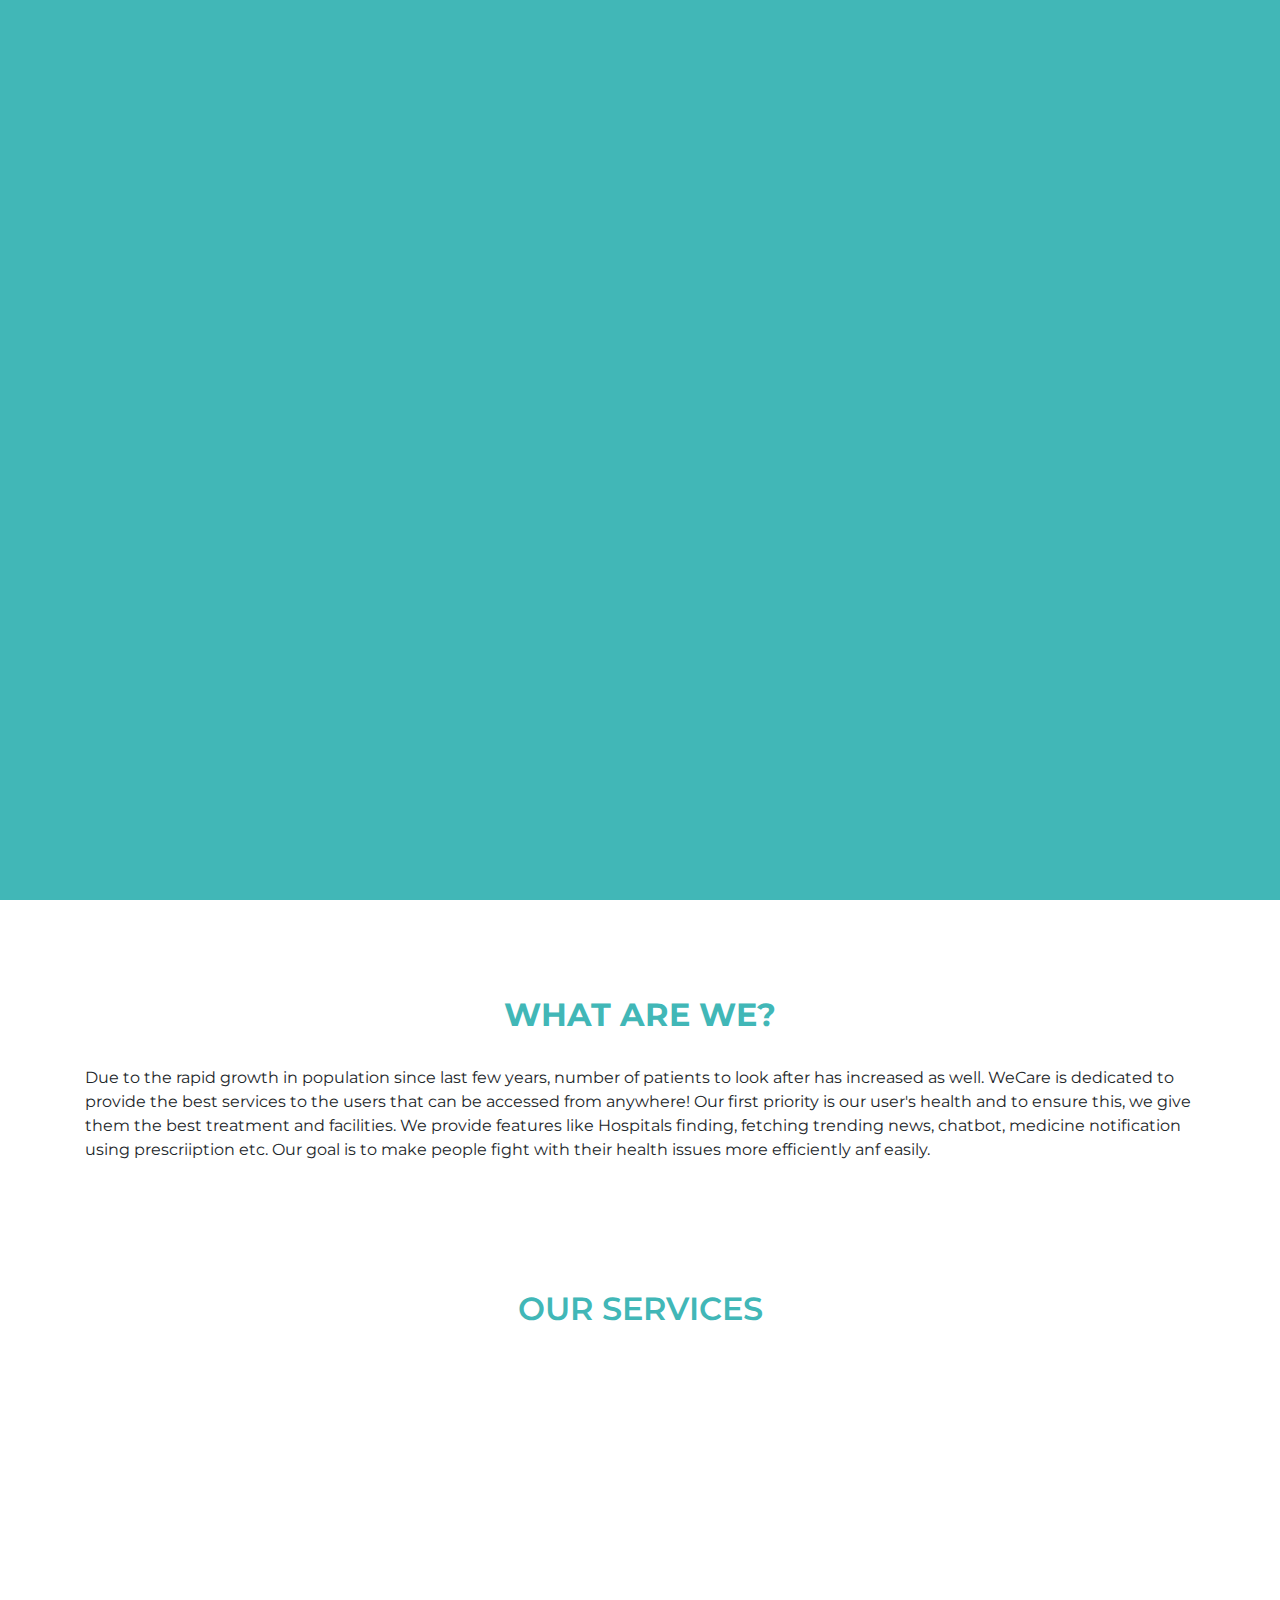
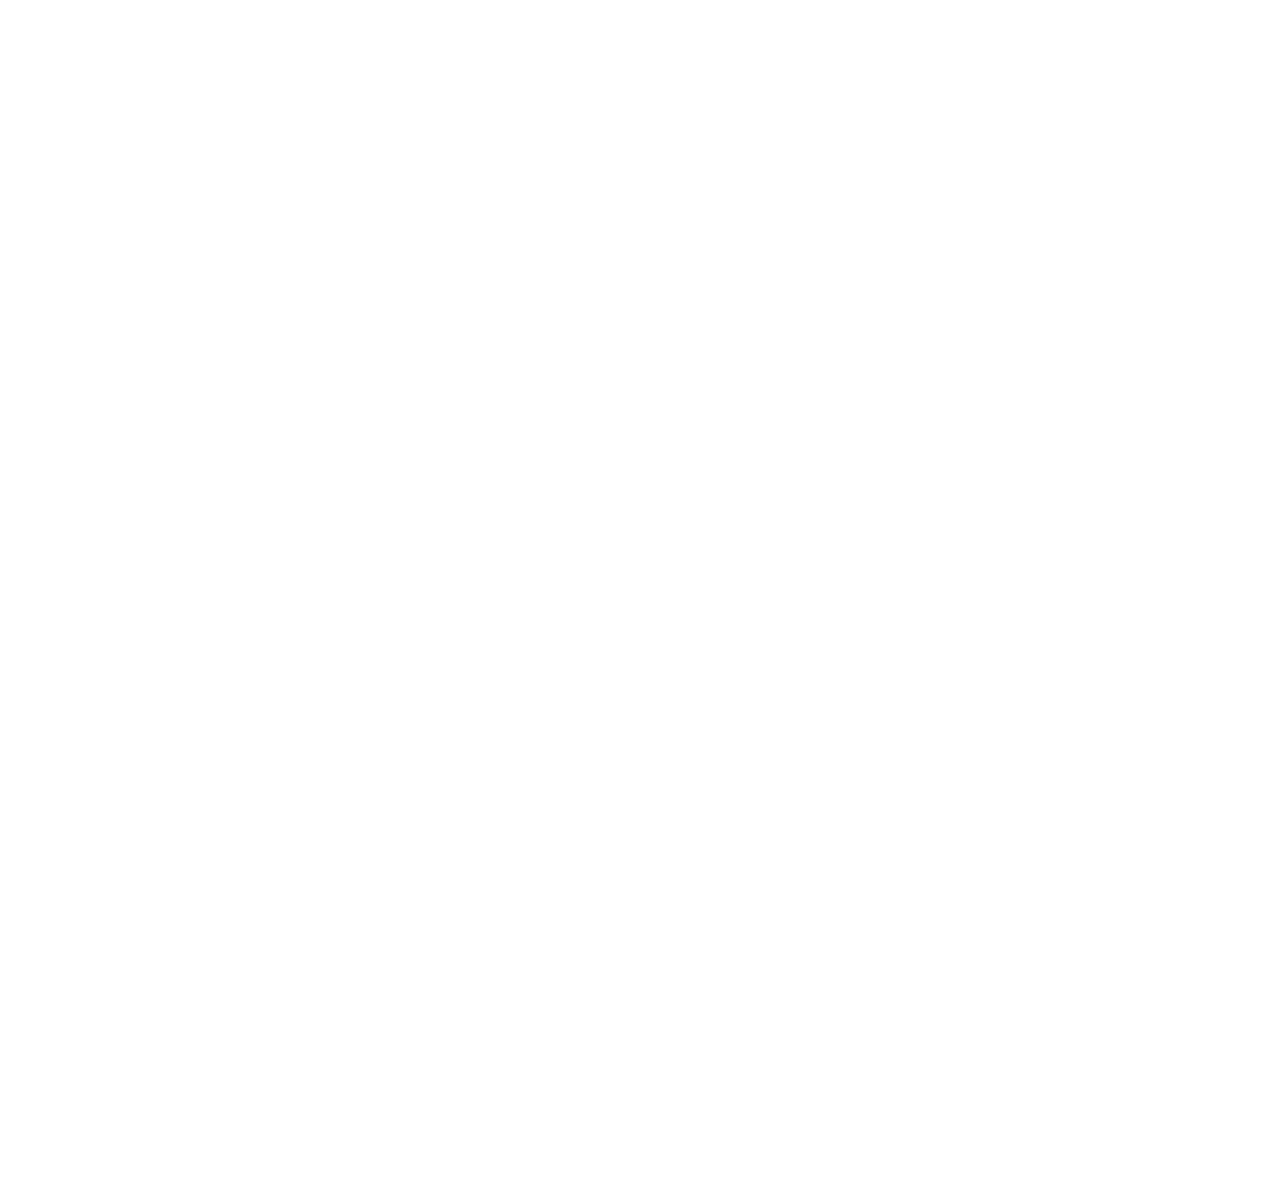
==== commit 9fdd3e2b: "index altered" ====
--- a/index.html
+++ b/index.html
@@ -110,13 +110,13 @@
                 <div class="col-lg-4 border-left border-right">
                     <div class="p-md-5 p-sm-3 box servicecard">
                         <img src="./maps.png" width=100 height=100 >
-                        <p>normal distribution of letters, as opposed to using 'Content here, content here', making it look like readable English. Many desktop publishing packages and web page editors now </p>
+                        <p>Not sure about the hospitals nearby? Not to worry! We will help you show all the hospitals that are near your locality using the google maps</p>
                     </div>
                 </div>
                 <div class="col-lg-4">
                     <div class="p-md-5 p-sm-3 box servicecard">
                         <img src="./search.png" width=100 height=100 >
-                        <p>normal distribution of letters, as opposed to using 'Content here, content here', making it look like readable English. Many desktop publishing packages and web page editors now </p>
+                        <p>Have a question but no one to answer? Chill. We have our own forum where you can post your question and get it answered by all your users immediately</p>
     
                     </div>
                 </div>
@@ -139,7 +139,7 @@
                 <div class="col-lg-4">
                     <div class="p-md-5 p-sm-3 box servicecard">
                         <img src="./hospital.png" width=100 height=100 >
-                        <p>normal distribution of letters, as opposed to using 'Content here, content here', making it look like readable English. Many desktop publishing packages and web page editors now </p>
+                        <p>Hospital is a good place for patients because there we have people who can guide us about our health right? But what about people at home? We have a section that tells us the Do's and Dont's about the health issues you addressed to us! Just try it out</p>
     
                     </div>
                 </div>
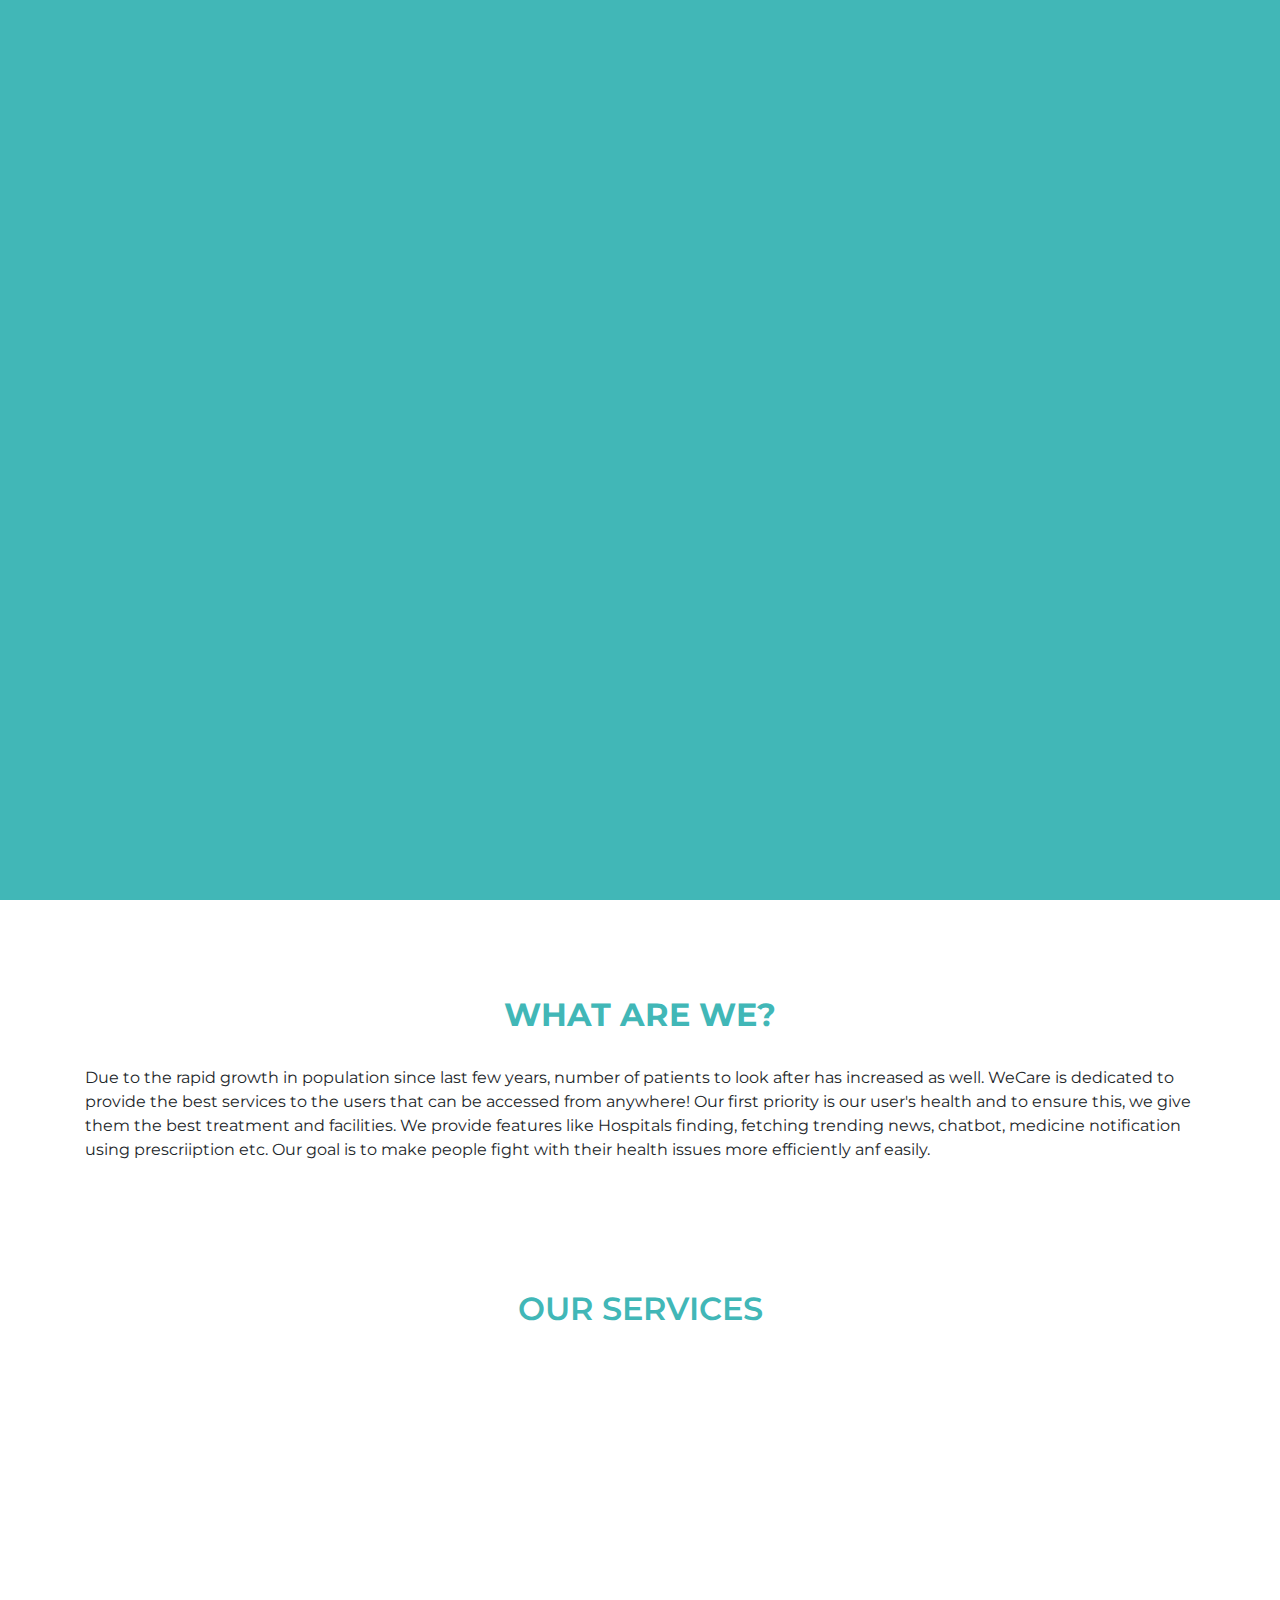
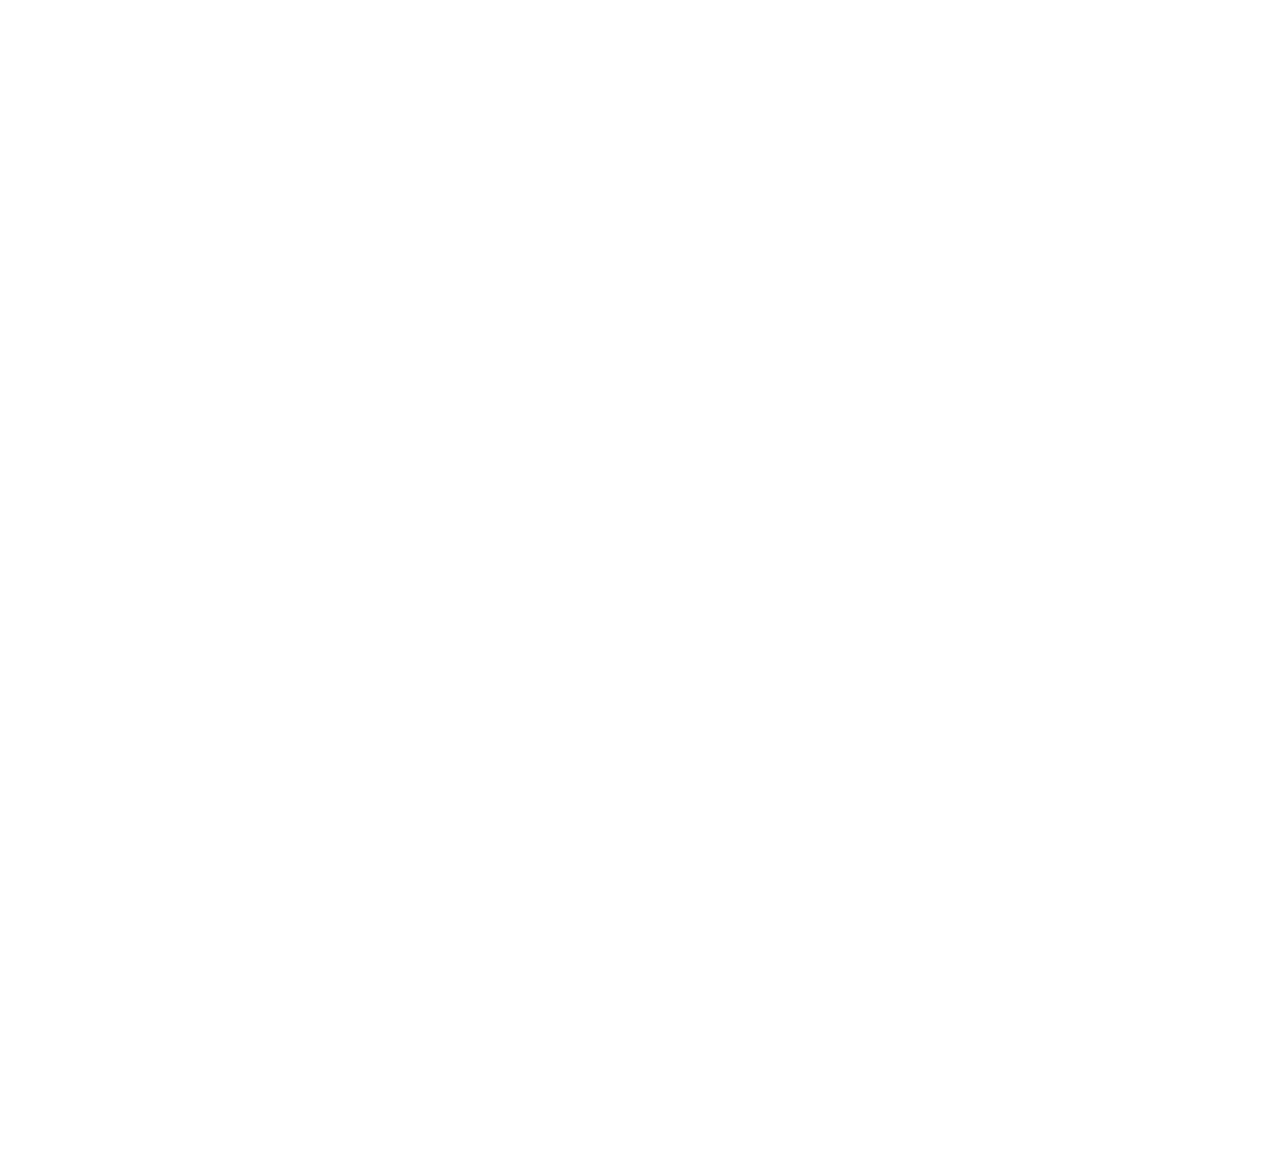
==== commit 267b2e94: "frf" ====
--- a/index.html
+++ b/index.html
@@ -110,13 +110,13 @@
                 <div class="col-lg-4 border-left border-right">
                     <div class="p-md-5 p-sm-3 box servicecard">
                         <img src="./maps.png" width=100 height=100 >
-                        <p>Not sure about the hospitals nearby? Not to worry! We will help you show all the hospitals that are near your locality using the google maps</p>
+                        <p>normal distribution of letters, as opposed to using 'Content here, content here', making it look like readable English. Many desktop publishing packages and web page editors now </p>
                     </div>
                 </div>
                 <div class="col-lg-4">
                     <div class="p-md-5 p-sm-3 box servicecard">
                         <img src="./search.png" width=100 height=100 >
-                        <p>Have a question but no one to answer? Chill. We have our own forum where you can post your question and get it answered by all your users immediately</p>
+                        <p>normal distribution of letters, as opposed to using 'Content here, content here', making it look like readable English. Many desktop publishing packages and web page editors now </p>
     
                     </div>
                 </div>
@@ -139,7 +139,7 @@
                 <div class="col-lg-4">
                     <div class="p-md-5 p-sm-3 box servicecard">
                         <img src="./hospital.png" width=100 height=100 >
-                        <p>Hospital is a good place for patients because there we have people who can guide us about our health right? But what about people at home? We have a section that tells us the Do's and Dont's about the health issues you addressed to us! Just try it out</p>
+                        <p>normal distribution of letters, as opposed to using 'Content here, content here', making it look like readable English. Many desktop publishing packages and web page editors now </p>
     
                     </div>
                 </div>
@@ -193,12 +193,12 @@
                         <div class="fv3-contact" >
                             
                             <p>
-                                <a href="mailto:example@email.com">info@example.com</a>
+                                <a href="mailto:example@email.com">wecare@gmail.com</a>
                             </p>
                         </div>
                         <div class="fv3-contact my-2" style="color:rgb(219, 218, 218)">
                             
-                            <p>+91 123456789</p>
+                            <p>+91 9315673060</p>
                         </div>
                         <div class="fv3-contact" style="color:rgb(219, 218, 218)">
                          
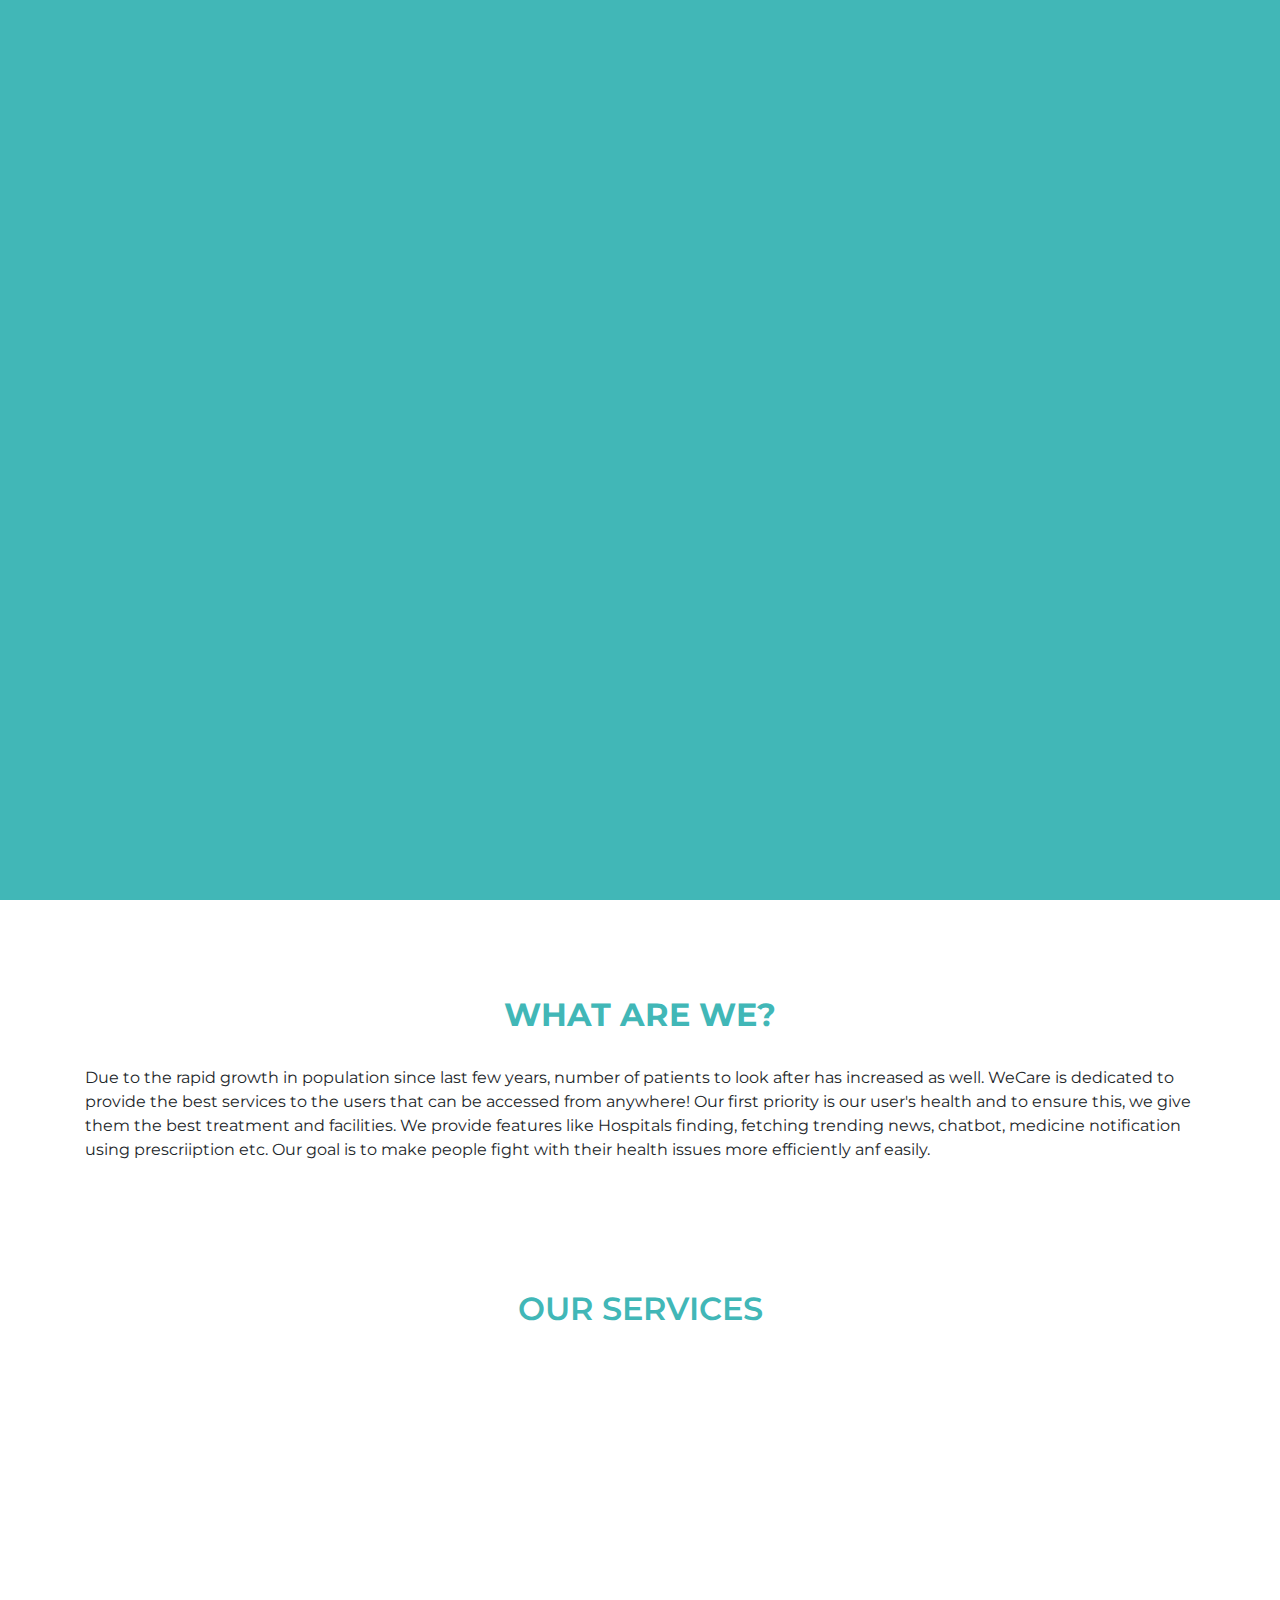
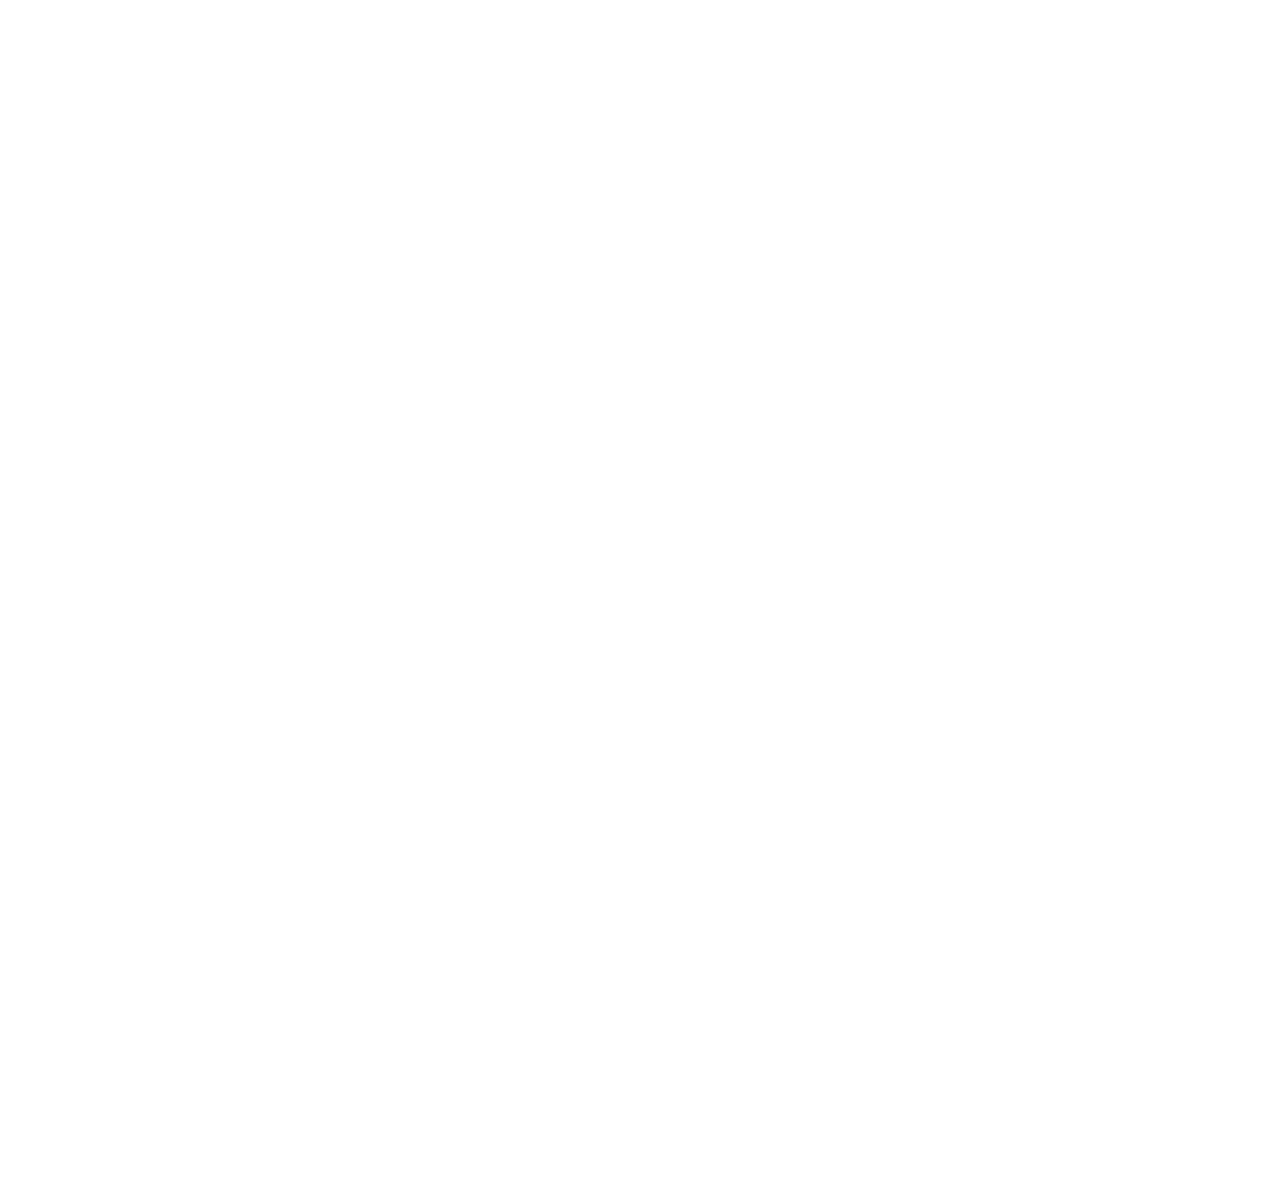
==== commit ea433c70: "Merge branch 'master' of https://github.com/Samarthnehe/Hackathon" ====
--- a/index.html
+++ b/index.html
@@ -110,13 +110,13 @@
                 <div class="col-lg-4 border-left border-right">
                     <div class="p-md-5 p-sm-3 box servicecard">
                         <img src="./maps.png" width=100 height=100 >
-                        <p>normal distribution of letters, as opposed to using 'Content here, content here', making it look like readable English. Many desktop publishing packages and web page editors now </p>
+                        <p>Not sure about the hospitals nearby? Not to worry! We will help you show all the hospitals that are near your locality using the google maps</p>
                     </div>
                 </div>
                 <div class="col-lg-4">
                     <div class="p-md-5 p-sm-3 box servicecard">
                         <img src="./search.png" width=100 height=100 >
-                        <p>normal distribution of letters, as opposed to using 'Content here, content here', making it look like readable English. Many desktop publishing packages and web page editors now </p>
+                        <p>Have a question but no one to answer? Chill. We have our own forum where you can post your question and get it answered by all your users immediately</p>
     
                     </div>
                 </div>
@@ -139,7 +139,7 @@
                 <div class="col-lg-4">
                     <div class="p-md-5 p-sm-3 box servicecard">
                         <img src="./hospital.png" width=100 height=100 >
-                        <p>normal distribution of letters, as opposed to using 'Content here, content here', making it look like readable English. Many desktop publishing packages and web page editors now </p>
+                        <p>Hospital is a good place for patients because there we have people who can guide us about our health right? But what about people at home? We have a section that tells us the Do's and Dont's about the health issues you addressed to us! Just try it out</p>
     
                     </div>
                 </div>
